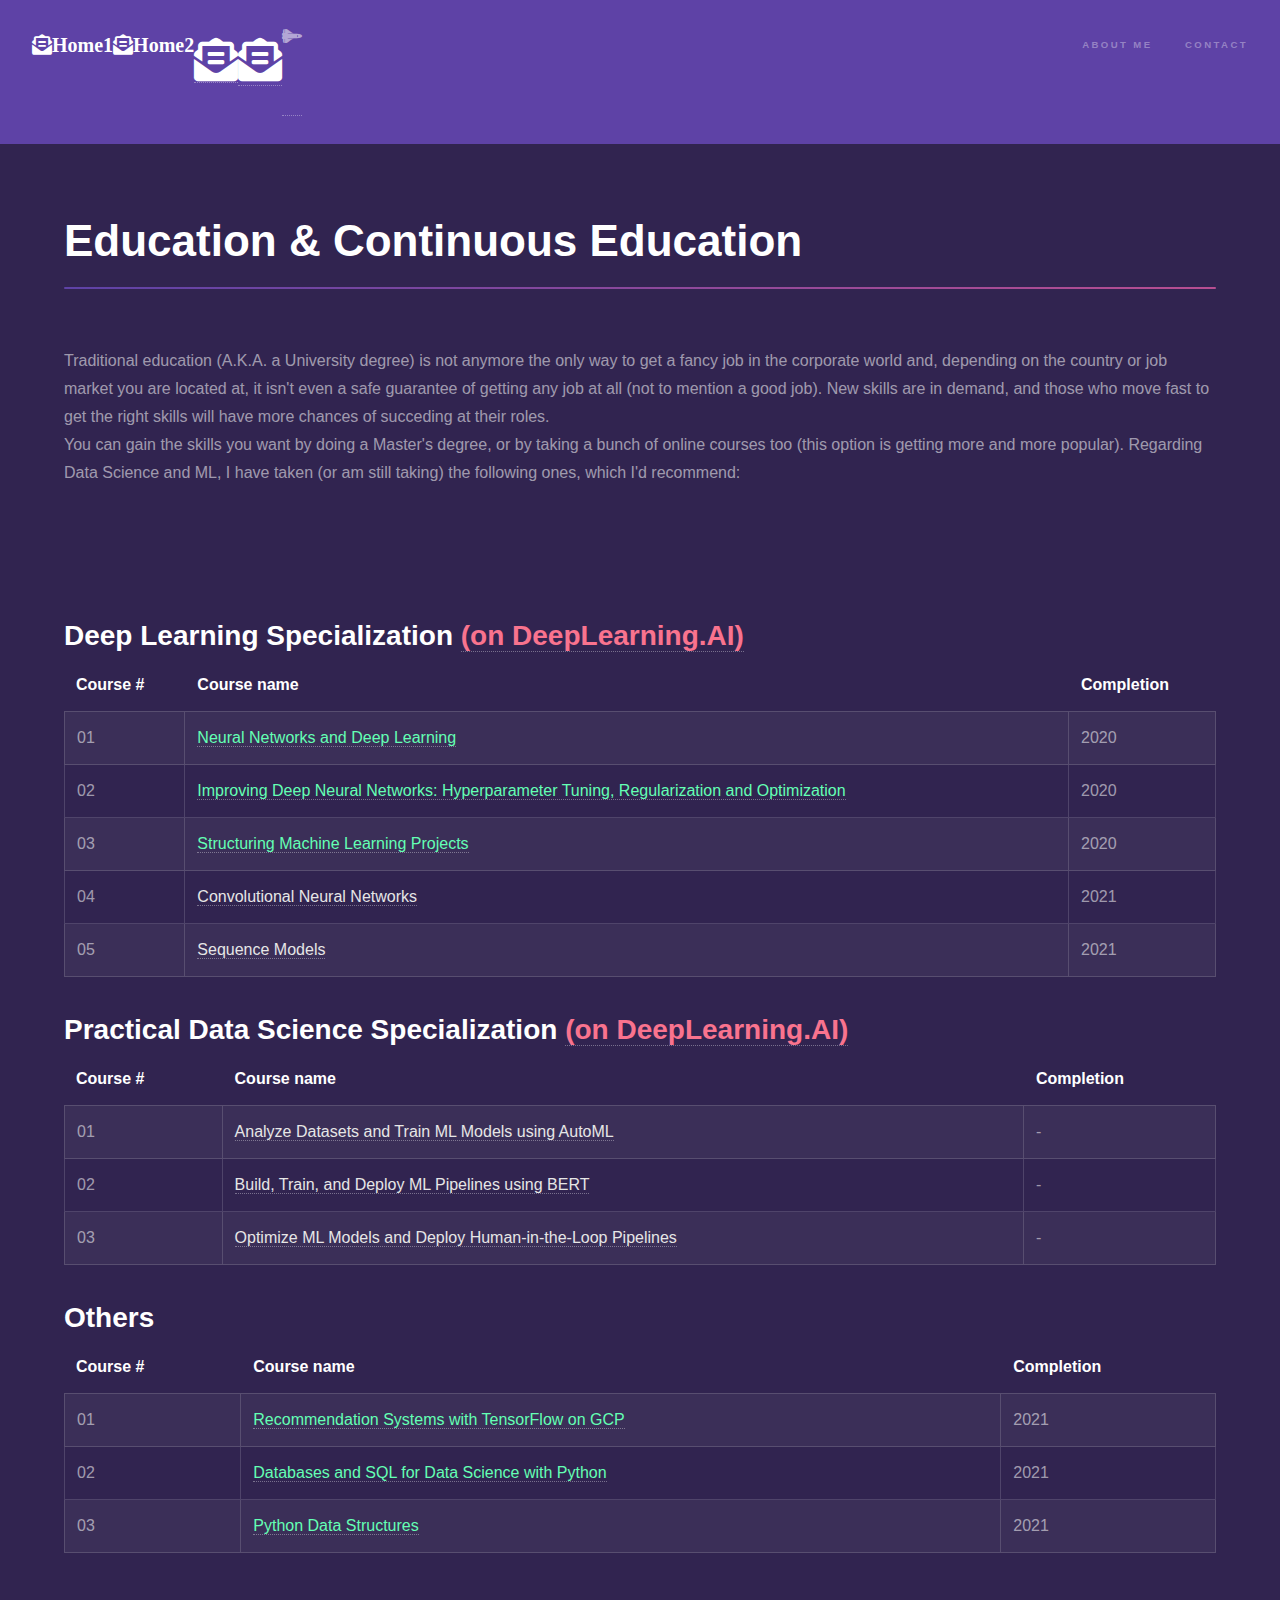
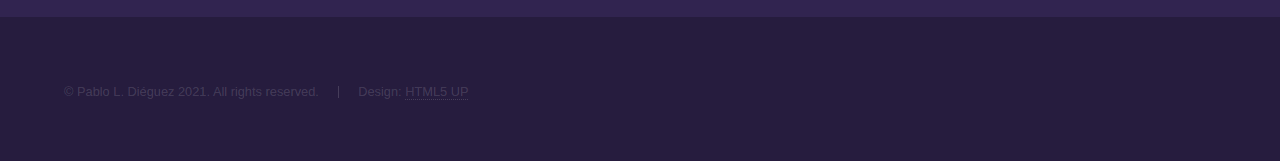
==== education.html @ be235d1b "Add files via upload" ====
<!DOCTYPE HTML>
<!--
	Hyperspace by HTML5 UP
	html5up.net | @ajlkn
	Free for personal and commercial use under the CCA 3.0 license (html5up.net/license)
-->
<html>
	<head>
		<title>Education & Continuous Education</title>
		<meta charset="utf-8" />
		<meta name="viewport" content="width=device-width, initial-scale=1, user-scalable=no" />
		<link rel="stylesheet" href="assets/css/main.css" />
		<noscript><link rel="stylesheet" href="assets/css/noscript.css" /></noscript>
	</head>
	<body class="is-preload">

		<!-- Header -->
			<header id="header">
				<a href="index.html" class="title"><span class="fas fa-envelope-open-text">Home1</span></a>
				<a href="index.html" class="title"><span class="fas fa-envelope-open-text"><span class="label">Home2</span></span></a>
				<h1><a href="index.html" class="fas fa-envelope-open-text"><span class="label"></span></a></h1>
				<h1><a href="index.html" class="title"><span class="fas fa-envelope-open-text"><span class="label"></span></span></a></h1>
				<a href="index.html" class="fas fa-space-shuttle"><span class="label"></span></a>
				<nav>
					<ul>
						<li><a href="index.html">About me</a></li>
						<li><a href="index.html#contactMe">Contact</a></li>
					</ul>
				</nav>
			</header>

		<!-- Wrapper -->
			<div id="wrapper">

				<section id="main" class="wrapper">
					<div class="inner">
						<h1 class="major">Education & Continuous Education</h1>
						<p>
							Traditional education (A.K.A. a University degree) is not anymore the only way to get a fancy job in the corporate world and, depending
							on the country or job market you are located at, it isn't even a safe guarantee of getting any job at all (not to mention a good job). New
							skills are in demand, and those who move fast to get the right skills will have more chances of succeding at their roles. <br>
							You can gain the skills you want by doing a Master's degree, or by taking a bunch of online courses too (this option is getting
							more and more popular). Regarding Data Science and ML, I have
							taken (or am still taking) the following ones, which I'd recommend:
						</p>
					</div>
				</section>
				<!-- Main -->
				<section id="main" class="wrapper">
					<div class="inner">
						
						<section>
							<h2>
								Deep Learning Specialization <a href="https://www.deeplearning.ai/program/deep-learning-specialization/" style="color: rgb(249, 115, 142); ">(on DeepLearning.AI)</a>
							</h2>
							<div class="table-wrapper">
								<table class="alt">
									<thead>
										<tr>
											<th>Course #</th>
											<th>Course name</th>
											<th>Completion</th>
										</tr>
									</thead>
									<tbody>
										<tr>
											<td>01</td>
											<td><a href="https://coursera.org/share/e2d5252f34844a290347860b0a8996ba" style="color: rgb(100, 255, 180);">Neural Networks and Deep Learning</a></td>
											<td>2020</td>
										</tr>
										<tr>
											<td>02</td>
											<td><a href="https://coursera.org/share/dbc564e512a2b13db9482e240b2cbed9" style="color: rgb(100, 255, 180); ">Improving Deep Neural Networks: Hyperparameter Tuning, Regularization and Optimization</a></td>
											<td>2020</td>
										</tr>
										<tr>
											<td>03</td>
											<td><a href="https://coursera.org/share/b91dc32a57bc2fedae69b40e708a8d54" style="color: rgb(100, 255, 180); ">Structuring Machine Learning Projects</a></td>
											<td>2020</td>
										</tr>
										<tr>
											<td>04</td>
											<td><a href="https://www.coursera.org/learn/convolutional-neural-networks?specialization=deep-learning" style="color:rgb(230, 230, 230); ">Convolutional Neural Networks</a></td>
											<td>2021</td>
										</tr>
										<tr>
											<td>05</td>
											<td><a href="https://www.coursera.org/learn/nlp-sequence-models?specialization=deep-learning" style="color:rgb(230, 230, 230); ">Sequence Models</a></td>
											<td>2021</td>
										</tr>
									</tbody>
								</table>
							</div>

							<h2>
								Practical Data Science Specialization <a href="https://www.deeplearning.ai/program/practical-data-science-specialization/" style="color: rgb(249, 115, 142); ">(on DeepLearning.AI)</a>
							</h2>
							<div class="table-wrapper">
								<table class="alt">
									<thead>
										<tr>
											<th>Course #</th>
											<th>Course name</th>
											<th>Completion</th>
										</tr>
									</thead>
									<tbody>
										<tr>
											<td>01</td>
											<td><a href="https://www.coursera.org/learn/automl-datasets-ml-models?specialization=practical-data-science" style="color: rgb(230, 230, 230); ">Analyze Datasets and Train ML Models using AutoML</a></td>
											<td> - </td>
										</tr>
										<tr>
											<td>02</td>
											<td><a href="https://www.coursera.org/learn/ml-pipelines-bert?specialization=practical-data-science" style="color: rgb(230, 230, 230); ">Build, Train, and Deploy ML Pipelines using BERT</a></td>
											<td> - </td>
										</tr>
										<tr>
											<td>03</td>
											<td><a href="https://www.coursera.org/learn/ml-models-human-in-the-loop-pipelines?specialization=practical-data-science" style="color: rgb(230, 230, 230); ">Optimize ML Models and Deploy Human-in-the-Loop Pipelines</a></td>
											<td> - </td>
									</tbody>
								</table>
							</div>

							<h2>
								Others
							</h2>
							<div class="table-wrapper">
								<table class="alt">
									<thead>
										<tr>
											<th>Course #</th>
											<th>Course name</th>
											<th>Completion</th>
										</tr>
									</thead>
									<tbody>
										<tr>
											<td>01</td>
											<td><a href="https://coursera.org/share/e7134bca415d1d0591eec75e346690be" style="color: rgb(100, 255, 180); ">Recommendation Systems with TensorFlow on GCP</a></td>
											<td>2021</td>
										</tr>
										<tr>
											<td>02</td>
											<td><a href="https://coursera.org/share/820a22e079789750adacc9ff36977fed" style="color: rgb(100, 255, 180); ">Databases and SQL for Data Science with Python</a></td>
											<td>2021</td>
										</tr>
										<tr>
											<td>03</td>
											<td><a href="https://coursera.org/share/468464afde9b7bea3d97aa6bd613f471" style="color: rgb(100, 255, 180); ">Python Data Structures</a></td>
											<td>2021</td>
									</tbody>
								</table>
							</div>

						</section>
					</div>
				</section>

			</div>

		<!-- Footer -->
			<footer id="footer" class="wrapper alt">
				<div class="inner">
					<ul class="menu">
						<li>&copy; Pablo L. Diéguez 2021. All rights reserved.</li><li>Design: <a href="http://html5up.net">HTML5 UP</a></li>
					</ul>
				</div>
			</footer>

		<!-- Scripts -->
			<script src="assets/js/jquery.min.js"></script>
			<script src="assets/js/jquery.scrollex.min.js"></script>
			<script src="assets/js/jquery.scrolly.min.js"></script>
			<script src="assets/js/browser.min.js"></script>
			<script src="assets/js/breakpoints.min.js"></script>
			<script src="assets/js/util.js"></script>
			<script src="assets/js/main.js"></script>

	</body>
</html>
---- assets/css/main.css ----
@import url(fontawesome-all.min.css);

/*
	Hyperspace by HTML5 UP
	html5up.net | @ajlkn
	Free for personal and commercial use under the CCA 3.0 license (html5up.net/license)
*/

html, body, div, span, applet, object,
iframe, h1, h2, h3, h4, h5, h6, p, blockquote,
pre, a, abbr, acronym, address, big, cite,
code, del, dfn, em, img, ins, kbd, q, s, samp,
small, strike, strong, sub, sup, tt, var, b,
u, i, center, dl, dt, dd, ol, ul, li, fieldset,
form, label, legend, table, caption, tbody,
tfoot, thead, tr, th, td, article, aside,
canvas, details, embed, figure, figcaption,
footer, header, hgroup, menu, nav, output, ruby,
section, summary, time, mark, audio, video {
	margin: 0;
	padding: 0;
	border: 0;
	font-size: 100%;
	font: inherit;
	vertical-align: baseline;}

article, aside, details, figcaption, figure,
footer, header, hgroup, menu, nav, section {
	display: block;}

body {
	line-height: 1;
}

ol, ul {
	list-style: none;
}

blockquote, q {
	quotes: none;
}

	blockquote:before, blockquote:after, q:before, q:after {
		content: '';
		content: none;
	}

table {
	border-collapse: collapse;
	border-spacing: 0;
}

body {
	-webkit-text-size-adjust: none;
}

mark {
	background-color: transparent;
	color:rgb(251, 241, 44);/* inherit; */
}

mark_2 {
	background-color: transparent;
	color:rgb(102, 14, 70);/* inherit; */
	font-weight: 600;
}

input::-moz-focus-inner {
	border: 0;
	padding: 0;
}

input, select, textarea {
	-moz-appearance: none;
	-webkit-appearance: none;
	-ms-appearance: none;
	appearance: none;
}

/* Basic */

	@-ms-viewport {
		width: device-width;
	}

	body {
		-ms-overflow-style: scrollbar;
	}

	@media screen and (max-width: 480px) {

		html, body {
			min-width: 320px;
		}

	}

	html {
		box-sizing: border-box;
	}

	*, *:before, *:after {
		box-sizing: inherit;
	}

	body {
		background: #312450;
	}

		body.is-preload *, body.is-preload *:before, body.is-preload *:after {
			-moz-animation: none !important;
			-webkit-animation: none !important;
			-ms-animation: none !important;
			animation: none !important;
			-moz-transition: none !important;
			-webkit-transition: none !important;
			-ms-transition: none !important;
			transition: none !important;
		}

/* Type */

	body, input, select, textarea {
		color: rgba(255, 255, 255, 0.55);
		font-family: Arial, Helvetica, sans-serif;
		font-size: 16.5pt;
		font-weight: normal;
		line-height: 1.75;
	}

		@media screen and (max-width: 1680px) {

			body, input, select, textarea {
				font-size: 13pt;
			}

		}

		@media screen and (max-width: 1280px) {

			body, input, select, textarea {
				font-size: 12pt;
			}

		}

		@media screen and (max-width: 360px) {

			body, input, select, textarea {
				font-size: 11pt;
			}

		}

	a {
		-moz-transition: color 0.2s ease, border-bottom-color 0.2s ease;
		-webkit-transition: color 0.2s ease, border-bottom-color 0.2s ease;
		-ms-transition: color 0.2s ease, border-bottom-color 0.2s ease;
		transition: color 0.2s ease, border-bottom-color 0.2s ease;
		border-bottom: dotted 1px rgba(255, 255, 255, 0.35);
		color: inherit;
		text-decoration: none;
	}

		a:hover {
			border-bottom-color: transparent;
			color: #ffffff;
		}

	strong, b {
		color: #ffffff;
		font-weight: bold;
	}

	em, i {
		font-style: italic;
	}

	p {
		margin: 0 0 2em 0;
	}

	h1, h2, h3, h4, h5, h6 {
		color: #ffffff;
		font-weight: bold;
		line-height: 1.5;
		margin: 0 0 0.5em 0;
	}

		h1 a, h2 a, h3 a, h4 a, h5 a, h6 a {
			color: inherit;
			text-decoration: none;
		}

	h1 {
		font-size: 2.75em;
	}

		h1.major {
			margin: 0 0 1.3em 0;
			position: relative;
			padding-bottom: 0.35em;
		}

			h1.major:after {
				background-image: -moz-linear-gradient(to right, #5e42a6, #b74e91);
				background-image: -webkit-linear-gradient(to right, #5e42a6, #b74e91);
				background-image: -ms-linear-gradient(to right, #5e42a6, #b74e91);
				background-image: linear-gradient(to right, #5e42a6, #b74e91);
				-moz-transition: max-width 0.2s ease;
				-webkit-transition: max-width 0.2s ease;
				-ms-transition: max-width 0.2s ease;
				transition: max-width 0.2s ease;
				border-radius: 0.2em;
				bottom: 0;
				content: '';
				height: 0.05em;
				position: absolute;
				right: 0;
				width: 100%;
			}

	h2 {
		font-size: 1.75em;
	}

	h3 {
		font-size: 1.1em;
	}

	h4 {
		font-size: 1em;
	}

	h5 {
		font-size: 0.8em;
	}

	h6 {
		font-size: 0.6em;
	}

	@media screen and (max-width: 736px) {

		h1 {
			font-size: 2em;
		}

		h2 {
			font-size: 1.25em;
		}

		h3 {
			font-size: 1em;
		}

		h4 {
			font-size: 0.8em;
		}

		h5 {
			font-size: 0.6em;
		}

		h6 {
			font-size: 0.6em;
		}

	}

	sub {
		font-size: 0.8em;
		position: relative;
		top: 0.5em;
	}

	sup {
		font-size: 0.8em;
		position: relative;
		top: -0.5em;
	}

	blockquote {
		border-left: solid 4px rgba(255, 255, 255, 0.15);
		font-style: italic;
		margin: 0 0 2em 0;
		padding: 0.5em 0 0.5em 2em;
	}

	code {
		background: rgba(255, 255, 255, 0.05);
		border-radius: 0.25em;
		border: solid 1px rgba(255, 255, 255, 0.15);
		font-family: "Courier New", monospace;
		font-size: 0.9em;
		margin: 0 0.25em;
		padding: 0.25em 0.65em;
	}

	pre {
		-webkit-overflow-scrolling: touch;
		font-family: "Courier New", monospace;
		font-size: 0.9em;
		margin: 0 0 2em 0;
	}

		pre code {
			display: block;
			line-height: 1.75em;
			padding: 1em 1.5em;
			overflow-x: auto;
		}

	hr {
		border: 0;
		border-bottom: solid 1px rgba(255, 255, 255, 0.15);
		margin: 2em 0;
	}

		hr.major {
			margin: 3em 0;
		}

	.align-left {
		text-align: left;
	}

	.align-center {
		text-align: center;
	}

	.align-right {
		text-align: right;
	}

/* Row */

	.row {
		display: flex;
		flex-wrap: wrap;
		box-sizing: border-box;
		align-items: stretch;
	}

		.row > * {
			box-sizing: border-box;
		}

		.row.gtr-uniform > * > :last-child {
			margin-bottom: 0;
		}

		.row.aln-left {
			justify-content: flex-start;
		}

		.row.aln-center {
			justify-content: center;
		}

		.row.aln-right {
			justify-content: flex-end;
		}

		.row.aln-top {
			align-items: flex-start;
		}

		.row.aln-middle {
			align-items: center;
		}

		.row.aln-bottom {
			align-items: flex-end;
		}

		.row > .imp {
			order: -1;
		}

		.row > .col-1 {
			width: 8.33333%;
		}

		.row > .off-1 {
			margin-left: 8.33333%;
		}

		.row > .col-2 {
			width: 16.66667%;
		}

		.row > .off-2 {
			margin-left: 16.66667%;
		}

		.row > .col-3 {
			width: 25%;
		}

		.row > .off-3 {
			margin-left: 25%;
		}

		.row > .col-4 {
			width: 33.33333%;
		}

		.row > .off-4 {
			margin-left: 33.33333%;
		}

		.row > .col-5 {
			width: 41.66667%;
		}

		.row > .off-5 {
			margin-left: 41.66667%;
		}

		.row > .col-6 {
			width: 50%;
		}

		.row > .off-6 {
			margin-left: 50%;
		}

		.row > .col-7 {
			width: 58.33333%;
		}

		.row > .off-7 {
			margin-left: 58.33333%;
		}

		.row > .col-8 {
			width: 66.66667%;
		}

		.row > .off-8 {
			margin-left: 66.66667%;
		}

		.row > .col-9 {
			width: 75%;
		}

		.row > .off-9 {
			margin-left: 75%;
		}

		.row > .col-10 {
			width: 83.33333%;
		}

		.row > .off-10 {
			margin-left: 83.33333%;
		}

		.row > .col-11 {
			width: 91.66667%;
		}

		.row > .off-11 {
			margin-left: 91.66667%;
		}

		.row > .col-12 {
			width: 100%;
		}

		.row > .off-12 {
			margin-left: 100%;
		}

		.row.gtr-0 {
			margin-top: 0;
			margin-left: 0em;
		}

			.row.gtr-0 > * {
				padding: 0 0 0 0em;
			}

			.row.gtr-0.gtr-uniform {
				margin-top: 0em;
			}

				.row.gtr-0.gtr-uniform > * {
					padding-top: 0em;
				}

		.row.gtr-25 {
			margin-top: 0;
			margin-left: -0.375em;
		}

			.row.gtr-25 > * {
				padding: 0 0 0 0.375em;
			}

			.row.gtr-25.gtr-uniform {
				margin-top: -0.375em;
			}

				.row.gtr-25.gtr-uniform > * {
					padding-top: 0.375em;
				}

		.row.gtr-50 {
			margin-top: 0;
			margin-left: -0.75em;
		}

			.row.gtr-50 > * {
				padding: 0 0 0 0.75em;
			}

			.row.gtr-50.gtr-uniform {
				margin-top: -0.75em;
			}

				.row.gtr-50.gtr-uniform > * {
					padding-top: 0.75em;
				}

		.row {
			margin-top: 0;
			margin-left: -1.5em;
		}

			.row > * {
				padding: 0 0 0 1.5em;
			}

			.row.gtr-uniform {
				margin-top: -1.5em;
			}

				.row.gtr-uniform > * {
					padding-top: 1.5em;
				}

		.row.gtr-150 {
			margin-top: 0;
			margin-left: -2.25em;
		}

			.row.gtr-150 > * {
				padding: 0 0 0 2.25em;
			}

			.row.gtr-150.gtr-uniform {
				margin-top: -2.25em;
			}

				.row.gtr-150.gtr-uniform > * {
					padding-top: 2.25em;
				}

		.row.gtr-200 {
			margin-top: 0;
			margin-left: -3em;
		}

			.row.gtr-200 > * {
				padding: 0 0 0 3em;
			}

			.row.gtr-200.gtr-uniform {
				margin-top: -3em;
			}

				.row.gtr-200.gtr-uniform > * {
					padding-top: 3em;
				}

		@media screen and (max-width: 1680px) {

			.row {
				display: flex;
				flex-wrap: wrap;
				box-sizing: border-box;
				align-items: stretch;
			}

				.row > * {
					box-sizing: border-box;
				}

				.row.gtr-uniform > * > :last-child {
					margin-bottom: 0;
				}

				.row.aln-left {
					justify-content: flex-start;
				}

				.row.aln-center {
					justify-content: center;
				}

				.row.aln-right {
					justify-content: flex-end;
				}

				.row.aln-top {
					align-items: flex-start;
				}

				.row.aln-middle {
					align-items: center;
				}

				.row.aln-bottom {
					align-items: flex-end;
				}

				.row > .imp-xlarge {
					order: -1;
				}

				.row > .col-1-xlarge {
					width: 8.33333%;
				}

				.row > .off-1-xlarge {
					margin-left: 8.33333%;
				}

				.row > .col-2-xlarge {
					width: 16.66667%;
				}

				.row > .off-2-xlarge {
					margin-left: 16.66667%;
				}

				.row > .col-3-xlarge {
					width: 25%;
				}

				.row > .off-3-xlarge {
					margin-left: 25%;
				}

				.row > .col-4-xlarge {
					width: 33.33333%;
				}

				.row > .off-4-xlarge {
					margin-left: 33.33333%;
				}

				.row > .col-5-xlarge {
					width: 41.66667%;
				}

				.row > .off-5-xlarge {
					margin-left: 41.66667%;
				}

				.row > .col-6-xlarge {
					width: 50%;
				}

				.row > .off-6-xlarge {
					margin-left: 50%;
				}

				.row > .col-7-xlarge {
					width: 58.33333%;
				}

				.row > .off-7-xlarge {
					margin-left: 58.33333%;
				}

				.row > .col-8-xlarge {
					width: 66.66667%;
				}

				.row > .off-8-xlarge {
					margin-left: 66.66667%;
				}

				.row > .col-9-xlarge {
					width: 75%;
				}

				.row > .off-9-xlarge {
					margin-left: 75%;
				}

				.row > .col-10-xlarge {
					width: 83.33333%;
				}

				.row > .off-10-xlarge {
					margin-left: 83.33333%;
				}

				.row > .col-11-xlarge {
					width: 91.66667%;
				}

				.row > .off-11-xlarge {
					margin-left: 91.66667%;
				}

				.row > .col-12-xlarge {
					width: 100%;
				}

				.row > .off-12-xlarge {
					margin-left: 100%;
				}

				.row.gtr-0 {
					margin-top: 0;
					margin-left: 0em;
				}

					.row.gtr-0 > * {
						padding: 0 0 0 0em;
					}

					.row.gtr-0.gtr-uniform {
						margin-top: 0em;
					}

						.row.gtr-0.gtr-uniform > * {
							padding-top: 0em;
						}

				.row.gtr-25 {
					margin-top: 0;
					margin-left: -0.375em;
				}

					.row.gtr-25 > * {
						padding: 0 0 0 0.375em;
					}

					.row.gtr-25.gtr-uniform {
						margin-top: -0.375em;
					}

						.row.gtr-25.gtr-uniform > * {
							padding-top: 0.375em;
						}

				.row.gtr-50 {
					margin-top: 0;
					margin-left: -0.75em;
				}

					.row.gtr-50 > * {
						padding: 0 0 0 0.75em;
					}

					.row.gtr-50.gtr-uniform {
						margin-top: -0.75em;
					}

						.row.gtr-50.gtr-uniform > * {
							padding-top: 0.75em;
						}

				.row {
					margin-top: 0;
					margin-left: -1.5em;
				}

					.row > * {
						padding: 0 0 0 1.5em;
					}

					.row.gtr-uniform {
						margin-top: -1.5em;
					}

						.row.gtr-uniform > * {
							padding-top: 1.5em;
						}

				.row.gtr-150 {
					margin-top: 0;
					margin-left: -2.25em;
				}

					.row.gtr-150 > * {
						padding: 0 0 0 2.25em;
					}

					.row.gtr-150.gtr-uniform {
						margin-top: -2.25em;
					}

						.row.gtr-150.gtr-uniform > * {
							padding-top: 2.25em;
						}

				.row.gtr-200 {
					margin-top: 0;
					margin-left: -3em;
				}

					.row.gtr-200 > * {
						padding: 0 0 0 3em;
					}

					.row.gtr-200.gtr-uniform {
						margin-top: -3em;
					}

						.row.gtr-200.gtr-uniform > * {
							padding-top: 3em;
						}

		}

		@media screen and (max-width: 1280px) {

			.row {
				display: flex;
				flex-wrap: wrap;
				box-sizing: border-box;
				align-items: stretch;
			}

				.row > * {
					box-sizing: border-box;
				}

				.row.gtr-uniform > * > :last-child {
					margin-bottom: 0;
				}

				.row.aln-left {
					justify-content: flex-start;
				}

				.row.aln-center {
					justify-content: center;
				}

				.row.aln-right {
					justify-content: flex-end;
				}

				.row.aln-top {
					align-items: flex-start;
				}

				.row.aln-middle {
					align-items: center;
				}

				.row.aln-bottom {
					align-items: flex-end;
				}

				.row > .imp-large {
					order: -1;
				}

				.row > .col-1-large {
					width: 8.33333%;
				}

				.row > .off-1-large {
					margin-left: 8.33333%;
				}

				.row > .col-2-large {
					width: 16.66667%;
				}

				.row > .off-2-large {
					margin-left: 16.66667%;
				}

				.row > .col-3-large {
					width: 25%;
				}

				.row > .off-3-large {
					margin-left: 25%;
				}

				.row > .col-4-large {
					width: 33.33333%;
				}

				.row > .off-4-large {
					margin-left: 33.33333%;
				}

				.row > .col-5-large {
					width: 41.66667%;
				}

				.row > .off-5-large {
					margin-left: 41.66667%;
				}

				.row > .col-6-large {
					width: 50%;
				}

				.row > .off-6-large {
					margin-left: 50%;
				}

				.row > .col-7-large {
					width: 58.33333%;
				}

				.row > .off-7-large {
					margin-left: 58.33333%;
				}

				.row > .col-8-large {
					width: 66.66667%;
				}

				.row > .off-8-large {
					margin-left: 66.66667%;
				}

				.row > .col-9-large {
					width: 75%;
				}

				.row > .off-9-large {
					margin-left: 75%;
				}

				.row > .col-10-large {
					width: 83.33333%;
				}

				.row > .off-10-large {
					margin-left: 83.33333%;
				}

				.row > .col-11-large {
					width: 91.66667%;
				}

				.row > .off-11-large {
					margin-left: 91.66667%;
				}

				.row > .col-12-large {
					width: 100%;
				}

				.row > .off-12-large {
					margin-left: 100%;
				}

				.row.gtr-0 {
					margin-top: 0;
					margin-left: 0em;
				}

					.row.gtr-0 > * {
						padding: 0 0 0 0em;
					}

					.row.gtr-0.gtr-uniform {
						margin-top: 0em;
					}

						.row.gtr-0.gtr-uniform > * {
							padding-top: 0em;
						}

				.row.gtr-25 {
					margin-top: 0;
					margin-left: -0.375em;
				}

					.row.gtr-25 > * {
						padding: 0 0 0 0.375em;
					}

					.row.gtr-25.gtr-uniform {
						margin-top: -0.375em;
					}

						.row.gtr-25.gtr-uniform > * {
							padding-top: 0.375em;
						}

				.row.gtr-50 {
					margin-top: 0;
					margin-left: -0.75em;
				}

					.row.gtr-50 > * {
						padding: 0 0 0 0.75em;
					}

					.row.gtr-50.gtr-uniform {
						margin-top: -0.75em;
					}

						.row.gtr-50.gtr-uniform > * {
							padding-top: 0.75em;
						}

				.row {
					margin-top: 0;
					margin-left: -1.5em;
				}

					.row > * {
						padding: 0 0 0 1.5em;
					}

					.row.gtr-uniform {
						margin-top: -1.5em;
					}

						.row.gtr-uniform > * {
							padding-top: 1.5em;
						}

				.row.gtr-150 {
					margin-top: 0;
					margin-left: -2.25em;
				}

					.row.gtr-150 > * {
						padding: 0 0 0 2.25em;
					}

					.row.gtr-150.gtr-uniform {
						margin-top: -2.25em;
					}

						.row.gtr-150.gtr-uniform > * {
							padding-top: 2.25em;
						}

				.row.gtr-200 {
					margin-top: 0;
					margin-left: -3em;
				}

					.row.gtr-200 > * {
						padding: 0 0 0 3em;
					}

					.row.gtr-200.gtr-uniform {
						margin-top: -3em;
					}

						.row.gtr-200.gtr-uniform > * {
							padding-top: 3em;
						}

		}

		@media screen and (max-width: 980px) {

			.row {
				display: flex;
				flex-wrap: wrap;
				box-sizing: border-box;
				align-items: stretch;
			}

				.row > * {
					box-sizing: border-box;
				}

				.row.gtr-uniform > * > :last-child {
					margin-bottom: 0;
				}

				.row.aln-left {
					justify-content: flex-start;
				}

				.row.aln-center {
					justify-content: center;
				}

				.row.aln-right {
					justify-content: flex-end;
				}

				.row.aln-top {
					align-items: flex-start;
				}

				.row.aln-middle {
					align-items: center;
				}

				.row.aln-bottom {
					align-items: flex-end;
				}

				.row > .imp-medium {
					order: -1;
				}

				.row > .col-1-medium {
					width: 8.33333%;
				}

				.row > .off-1-medium {
					margin-left: 8.33333%;
				}

				.row > .col-2-medium {
					width: 16.66667%;
				}

				.row > .off-2-medium {
					margin-left: 16.66667%;
				}

				.row > .col-3-medium {
					width: 25%;
				}

				.row > .off-3-medium {
					margin-left: 25%;
				}

				.row > .col-4-medium {
					width: 33.33333%;
				}

				.row > .off-4-medium {
					margin-left: 33.33333%;
				}

				.row > .col-5-medium {
					width: 41.66667%;
				}

				.row > .off-5-medium {
					margin-left: 41.66667%;
				}

				.row > .col-6-medium {
					width: 50%;
				}

				.row > .off-6-medium {
					margin-left: 50%;
				}

				.row > .col-7-medium {
					width: 58.33333%;
				}

				.row > .off-7-medium {
					margin-left: 58.33333%;
				}

				.row > .col-8-medium {
					width: 66.66667%;
				}

				.row > .off-8-medium {
					margin-left: 66.66667%;
				}

				.row > .col-9-medium {
					width: 75%;
				}

				.row > .off-9-medium {
					margin-left: 75%;
				}

				.row > .col-10-medium {
					width: 83.33333%;
				}

				.row > .off-10-medium {
					margin-left: 83.33333%;
				}

				.row > .col-11-medium {
					width: 91.66667%;
				}

				.row > .off-11-medium {
					margin-left: 91.66667%;
				}

				.row > .col-12-medium {
					width: 100%;
				}

				.row > .off-12-medium {
					margin-left: 100%;
				}

				.row.gtr-0 {
					margin-top: 0;
					margin-left: 0em;
				}

					.row.gtr-0 > * {
						padding: 0 0 0 0em;
					}

					.row.gtr-0.gtr-uniform {
						margin-top: 0em;
					}

						.row.gtr-0.gtr-uniform > * {
							padding-top: 0em;
						}

				.row.gtr-25 {
					margin-top: 0;
					margin-left: -0.375em;
				}

					.row.gtr-25 > * {
						padding: 0 0 0 0.375em;
					}

					.row.gtr-25.gtr-uniform {
						margin-top: -0.375em;
					}

						.row.gtr-25.gtr-uniform > * {
							padding-top: 0.375em;
						}

				.row.gtr-50 {
					margin-top: 0;
					margin-left: -0.75em;
				}

					.row.gtr-50 > * {
						padding: 0 0 0 0.75em;
					}

					.row.gtr-50.gtr-uniform {
						margin-top: -0.75em;
					}

						.row.gtr-50.gtr-uniform > * {
							padding-top: 0.75em;
						}

				.row {
					margin-top: 0;
					margin-left: -1.5em;
				}

					.row > * {
						padding: 0 0 0 1.5em;
					}

					.row.gtr-uniform {
						margin-top: -1.5em;
					}

						.row.gtr-uniform > * {
							padding-top: 1.5em;
						}

				.row.gtr-150 {
					margin-top: 0;
					margin-left: -2.25em;
				}

					.row.gtr-150 > * {
						padding: 0 0 0 2.25em;
					}

					.row.gtr-150.gtr-uniform {
						margin-top: -2.25em;
					}

						.row.gtr-150.gtr-uniform > * {
							padding-top: 2.25em;
						}

				.row.gtr-200 {
					margin-top: 0;
					margin-left: -3em;
				}

					.row.gtr-200 > * {
						padding: 0 0 0 3em;
					}

					.row.gtr-200.gtr-uniform {
						margin-top: -3em;
					}

						.row.gtr-200.gtr-uniform > * {
							padding-top: 3em;
						}

		}

		@media screen and (max-width: 736px) {

			.row {
				display: flex;
				flex-wrap: wrap;
				box-sizing: border-box;
				align-items: stretch;
			}

				.row > * {
					box-sizing: border-box;
				}

				.row.gtr-uniform > * > :last-child {
					margin-bottom: 0;
				}

				.row.aln-left {
					justify-content: flex-start;
				}

				.row.aln-center {
					justify-content: center;
				}

				.row.aln-right {
					justify-content: flex-end;
				}

				.row.aln-top {
					align-items: flex-start;
				}

				.row.aln-middle {
					align-items: center;
				}

				.row.aln-bottom {
					align-items: flex-end;
				}

				.row > .imp-small {
					order: -1;
				}

				.row > .col-1-small {
					width: 8.33333%;
				}

				.row > .off-1-small {
					margin-left: 8.33333%;
				}

				.row > .col-2-small {
					width: 16.66667%;
				}

				.row > .off-2-small {
					margin-left: 16.66667%;
				}

				.row > .col-3-small {
					width: 25%;
				}

				.row > .off-3-small {
					margin-left: 25%;
				}

				.row > .col-4-small {
					width: 33.33333%;
				}

				.row > .off-4-small {
					margin-left: 33.33333%;
				}

				.row > .col-5-small {
					width: 41.66667%;
				}

				.row > .off-5-small {
					margin-left: 41.66667%;
				}

				.row > .col-6-small {
					width: 50%;
				}

				.row > .off-6-small {
					margin-left: 50%;
				}

				.row > .col-7-small {
					width: 58.33333%;
				}

				.row > .off-7-small {
					margin-left: 58.33333%;
				}

				.row > .col-8-small {
					width: 66.66667%;
				}

				.row > .off-8-small {
					margin-left: 66.66667%;
				}

				.row > .col-9-small {
					width: 75%;
				}

				.row > .off-9-small {
					margin-left: 75%;
				}

				.row > .col-10-small {
					width: 83.33333%;
				}

				.row > .off-10-small {
					margin-left: 83.33333%;
				}

				.row > .col-11-small {
					width: 91.66667%;
				}

				.row > .off-11-small {
					margin-left: 91.66667%;
				}

				.row > .col-12-small {
					width: 100%;
				}

				.row > .off-12-small {
					margin-left: 100%;
				}

				.row.gtr-0 {
					margin-top: 0;
					margin-left: 0em;
				}

					.row.gtr-0 > * {
						padding: 0 0 0 0em;
					}

					.row.gtr-0.gtr-uniform {
						margin-top: 0em;
					}

						.row.gtr-0.gtr-uniform > * {
							padding-top: 0em;
						}

				.row.gtr-25 {
					margin-top: 0;
					margin-left: -0.375em;
				}

					.row.gtr-25 > * {
						padding: 0 0 0 0.375em;
					}

					.row.gtr-25.gtr-uniform {
						margin-top: -0.375em;
					}

						.row.gtr-25.gtr-uniform > * {
							padding-top: 0.375em;
						}

				.row.gtr-50 {
					margin-top: 0;
					margin-left: -0.75em;
				}

					.row.gtr-50 > * {
						padding: 0 0 0 0.75em;
					}

					.row.gtr-50.gtr-uniform {
						margin-top: -0.75em;
					}

						.row.gtr-50.gtr-uniform > * {
							padding-top: 0.75em;
						}

				.row {
					margin-top: 0;
					margin-left: -1.5em;
				}

					.row > * {
						padding: 0 0 0 1.5em;
					}

					.row.gtr-uniform {
						margin-top: -1.5em;
					}

						.row.gtr-uniform > * {
							padding-top: 1.5em;
						}

				.row.gtr-150 {
					margin-top: 0;
					margin-left: -2.25em;
				}

					.row.gtr-150 > * {
						padding: 0 0 0 2.25em;
					}

					.row.gtr-150.gtr-uniform {
						margin-top: -2.25em;
					}

						.row.gtr-150.gtr-uniform > * {
							padding-top: 2.25em;
						}

				.row.gtr-200 {
					margin-top: 0;
					margin-left: -3em;
				}

					.row.gtr-200 > * {
						padding: 0 0 0 3em;
					}

					.row.gtr-200.gtr-uniform {
						margin-top: -3em;
					}

						.row.gtr-200.gtr-uniform > * {
							padding-top: 3em;
						}

		}

		@media screen and (max-width: 480px) {

			.row {
				display: flex;
				flex-wrap: wrap;
				box-sizing: border-box;
				align-items: stretch;
			}

				.row > * {
					box-sizing: border-box;
				}

				.row.gtr-uniform > * > :last-child {
					margin-bottom: 0;
				}

				.row.aln-left {
					justify-content: flex-start;
				}

				.row.aln-center {
					justify-content: center;
				}

				.row.aln-right {
					justify-content: flex-end;
				}

				.row.aln-top {
					align-items: flex-start;
				}

				.row.aln-middle {
					align-items: center;
				}

				.row.aln-bottom {
					align-items: flex-end;
				}

				.row > .imp-xsmall {
					order: -1;
				}

				.row > .col-1-xsmall {
					width: 8.33333%;
				}

				.row > .off-1-xsmall {
					margin-left: 8.33333%;
				}

				.row > .col-2-xsmall {
					width: 16.66667%;
				}

				.row > .off-2-xsmall {
					margin-left: 16.66667%;
				}

				.row > .col-3-xsmall {
					width: 25%;
				}

				.row > .off-3-xsmall {
					margin-left: 25%;
				}

				.row > .col-4-xsmall {
					width: 33.33333%;
				}

				.row > .off-4-xsmall {
					margin-left: 33.33333%;
				}

				.row > .col-5-xsmall {
					width: 41.66667%;
				}

				.row > .off-5-xsmall {
					margin-left: 41.66667%;
				}

				.row > .col-6-xsmall {
					width: 50%;
				}

				.row > .off-6-xsmall {
					margin-left: 50%;
				}

				.row > .col-7-xsmall {
					width: 58.33333%;
				}

				.row > .off-7-xsmall {
					margin-left: 58.33333%;
				}

				.row > .col-8-xsmall {
					width: 66.66667%;
				}

				.row > .off-8-xsmall {
					margin-left: 66.66667%;
				}

				.row > .col-9-xsmall {
					width: 75%;
				}

				.row > .off-9-xsmall {
					margin-left: 75%;
				}

				.row > .col-10-xsmall {
					width: 83.33333%;
				}

				.row > .off-10-xsmall {
					margin-left: 83.33333%;
				}

				.row > .col-11-xsmall {
					width: 91.66667%;
				}

				.row > .off-11-xsmall {
					margin-left: 91.66667%;
				}

				.row > .col-12-xsmall {
					width: 100%;
				}

				.row > .off-12-xsmall {
					margin-left: 100%;
				}

				.row.gtr-0 {
					margin-top: 0;
					margin-left: 0em;
				}

					.row.gtr-0 > * {
						padding: 0 0 0 0em;
					}

					.row.gtr-0.gtr-uniform {
						margin-top: 0em;
					}

						.row.gtr-0.gtr-uniform > * {
							padding-top: 0em;
						}

				.row.gtr-25 {
					margin-top: 0;
					margin-left: -0.375em;
				}

					.row.gtr-25 > * {
						padding: 0 0 0 0.375em;
					}

					.row.gtr-25.gtr-uniform {
						margin-top: -0.375em;
					}

						.row.gtr-25.gtr-uniform > * {
							padding-top: 0.375em;
						}

				.row.gtr-50 {
					margin-top: 0;
					margin-left: -0.75em;
				}

					.row.gtr-50 > * {
						padding: 0 0 0 0.75em;
					}

					.row.gtr-50.gtr-uniform {
						margin-top: -0.75em;
					}

						.row.gtr-50.gtr-uniform > * {
							padding-top: 0.75em;
						}

				.row {
					margin-top: 0;
					margin-left: -1.5em;
				}

					.row > * {
						padding: 0 0 0 1.5em;
					}

					.row.gtr-uniform {
						margin-top: -1.5em;
					}

						.row.gtr-uniform > * {
							padding-top: 1.5em;
						}

				.row.gtr-150 {
					margin-top: 0;
					margin-left: -2.25em;
				}

					.row.gtr-150 > * {
						padding: 0 0 0 2.25em;
					}

					.row.gtr-150.gtr-uniform {
						margin-top: -2.25em;
					}

						.row.gtr-150.gtr-uniform > * {
							padding-top: 2.25em;
						}

				.row.gtr-200 {
					margin-top: 0;
					margin-left: -3em;
				}

					.row.gtr-200 > * {
						padding: 0 0 0 3em;
					}

					.row.gtr-200.gtr-uniform {
						margin-top: -3em;
					}

						.row.gtr-200.gtr-uniform > * {
							padding-top: 3em;
						}

		}

/* Box */

	.box {
		border-radius: 0.25em;
		border: solid 1px rgba(255, 255, 255, 0.15);
		margin-bottom: 2em;
		padding: 1.5em;
	}

		.box > :last-child,
		.box > :last-child > :last-child,
		.box > :last-child > :last-child > :last-child {
			margin-bottom: 0;
		}

		.box.alt {
			border: 0;
			border-radius: 0;
			padding: 0;
		}

/* Button */

	input[type="submit"],
	input[type="reset"],
	input[type="button"],
	button,
	.button {
		-moz-appearance: none;
		-webkit-appearance: none;
		-ms-appearance: none;
		appearance: none;
		-moz-transition: border-color 0.2s ease;
		-webkit-transition: border-color 0.2s ease;
		-ms-transition: border-color 0.2s ease;
		transition: border-color 0.2s ease;
		background-color: transparent;
		border: solid 1px !important;
		border-color: rgba(255, 255, 255, 0.15) !important;
		border-radius: 3em;
		color: #ffffff !important;
		cursor: pointer;
		display: inline-block;
		font-size: 0.6em;
		font-weight: bold;
		height: calc(4.75em + 2px);
		letter-spacing: 0.25em;
		line-height: 4.75em;
		outline: 0;
		padding: 0 3.75em;
		position: relative;
		text-align: center;
		text-decoration: none;
		text-transform: uppercase;
		white-space: nowrap;
	}

		input[type="submit"]:after,
		input[type="reset"]:after,
		input[type="button"]:after,
		button:after,
		.button:after {
			-moz-transform: scale(0.25);
			-webkit-transform: scale(0.25);
			-ms-transform: scale(0.25);
			transform: scale(0.25);
			pointer-events: none;
			-moz-transition: opacity 0.2s ease, -moz-transform 0.2s ease;
			-webkit-transition: opacity 0.2s ease, -webkit-transform 0.2s ease;
			-ms-transition: opacity 0.2s ease, -ms-transform 0.2s ease;
			transition: opacity 0.2s ease, transform 0.2s ease;
			background: #ffffff;
			border-radius: 3em;
			content: '';
			height: 100%;
			left: 0;
			opacity: 0;
			position: absolute;
			top: 0;
			width: 100%;
		}

		input[type="submit"].icon:before,
		input[type="reset"].icon:before,
		input[type="button"].icon:before,
		button.icon:before,
		.button.icon:before {
			margin-right: 0.75em;
		}

		input[type="submit"].fit,
		input[type="reset"].fit,
		input[type="button"].fit,
		button.fit,
		.button.fit {
			width: 100%;
		}

		input[type="submit"].small,
		input[type="reset"].small,
		input[type="button"].small,
		button.small,
		.button.small {
			font-size: 0.4em;
		}

		input[type="submit"].large,
		input[type="reset"].large,
		input[type="button"].large,
		button.large,
		.button.large {
			font-size: 0.8em;
		}

		input[type="submit"].primary,
		input[type="reset"].primary,
		input[type="button"].primary,
		button.primary,
		.button.primary {
			background-color: #ffffff;
			color: #312450 !important;
		}

			input[type="submit"].primary:after,
			input[type="reset"].primary:after,
			input[type="button"].primary:after,
			button.primary:after,
			.button.primary:after {
				display: none;
			}

		input[type="submit"].disabled, input[type="submit"]:disabled,
		input[type="reset"].disabled,
		input[type="reset"]:disabled,
		input[type="button"].disabled,
		input[type="button"]:disabled,
		button.disabled,
		button:disabled,
		.button.disabled,
		.button:disabled {
			cursor: default;
			opacity: 0.5;
			pointer-events: none;
		}

		input[type="submit"]:hover,
		input[type="reset"]:hover,
		input[type="button"]:hover,
		button:hover,
		.button:hover {
			border-color: rgba(255, 255, 255, 0.55) !important;
		}

			input[type="submit"]:hover:after,
			input[type="reset"]:hover:after,
			input[type="button"]:hover:after,
			button:hover:after,
			.button:hover:after {
				opacity: 0.05;
				-moz-transform: scale(1);
				-webkit-transform: scale(1);
				-ms-transform: scale(1);
				transform: scale(1);
			}

			input[type="submit"]:hover:active,
			input[type="reset"]:hover:active,
			input[type="button"]:hover:active,
			button:hover:active,
			.button:hover:active {
				border-color: #ffffff !important;
			}

				input[type="submit"]:hover:active:after,
				input[type="reset"]:hover:active:after,
				input[type="button"]:hover:active:after,
				button:hover:active:after,
				.button:hover:active:after {
					opacity: 0.1;
				}

/* Features */

	.features {
		display: -moz-flex;
		display: -webkit-flex;
		display: -ms-flex;
		display: flex;
		-moz-flex-wrap: wrap;
		-webkit-flex-wrap: wrap;
		-ms-flex-wrap: wrap;
		flex-wrap: wrap;
		border-radius: 0.25em;
		border: solid 1px rgba(255, 255, 255, 0.15);
		background: rgba(255, 255, 255, 0.05);
		margin: 0 0 2em 0;
	}

		.features section {
			padding: 3.5em 3em 1em 7em ;
			width: 50%;
			border-top: solid 1px rgba(255, 255, 255, 0.15);
			position: relative;
		}

			.features section:nth-child(-n + 2) {
				border-top-width: 0;
			}

			.features section:nth-child(2n) {
				border-left: solid 1px rgba(255, 255, 255, 0.15);
			}

			.features section .icon {
				-moz-transition: opacity 0.5s ease, -moz-transform 0.5s ease;
				-webkit-transition: opacity 0.5s ease, -webkit-transform 0.5s ease;
				-ms-transition: opacity 0.5s ease, -ms-transform 0.5s ease;
				transition: opacity 0.5s ease, transform 0.5s ease;
				-moz-transition-delay: 1s;
				-webkit-transition-delay: 1s;
				-ms-transition-delay: 1s;
				transition-delay: 1s;
				-moz-transform: scale(1);
				-webkit-transform: scale(1);
				-ms-transform: scale(1);
				transform: scale(1);
				position: absolute;
				left: 3em;
				top: 3em;
				opacity: 1;
			}

			.features section:nth-child(1) .icon {
				-moz-transition-delay: 0.15s;
				-webkit-transition-delay: 0.15s;
				-ms-transition-delay: 0.15s;
				transition-delay: 0.15s;
			}

			.features section:nth-child(2) .icon {
				-moz-transition-delay: 0.3s;
				-webkit-transition-delay: 0.3s;
				-ms-transition-delay: 0.3s;
				transition-delay: 0.3s;
			}

			.features section:nth-child(3) .icon {
				-moz-transition-delay: 0.45s;
				-webkit-transition-delay: 0.45s;
				-ms-transition-delay: 0.45s;
				transition-delay: 0.45s;
			}

			.features section:nth-child(4) .icon {
				-moz-transition-delay: 0.6s;
				-webkit-transition-delay: 0.6s;
				-ms-transition-delay: 0.6s;
				transition-delay: 0.6s;
			}

			.features section:nth-child(5) .icon {
				-moz-transition-delay: 0.75s;
				-webkit-transition-delay: 0.75s;
				-ms-transition-delay: 0.75s;
				transition-delay: 0.75s;
			}

			.features section:nth-child(6) .icon {
				-moz-transition-delay: 0.9s;
				-webkit-transition-delay: 0.9s;
				-ms-transition-delay: 0.9s;
				transition-delay: 0.9s;
			}

			.features section:nth-child(7) .icon {
				-moz-transition-delay: 1.05s;
				-webkit-transition-delay: 1.05s;
				-ms-transition-delay: 1.05s;
				transition-delay: 1.05s;
			}

			.features section:nth-child(8) .icon {
				-moz-transition-delay: 1.2s;
				-webkit-transition-delay: 1.2s;
				-ms-transition-delay: 1.2s;
				transition-delay: 1.2s;
			}

			.features section:nth-child(9) .icon {
				-moz-transition-delay: 1.35s;
				-webkit-transition-delay: 1.35s;
				-ms-transition-delay: 1.35s;
				transition-delay: 1.35s;
			}

			.features section:nth-child(10) .icon {
				-moz-transition-delay: 1.5s;
				-webkit-transition-delay: 1.5s;
				-ms-transition-delay: 1.5s;
				transition-delay: 1.5s;
			}

			.features section:nth-child(11) .icon {
				-moz-transition-delay: 1.65s;
				-webkit-transition-delay: 1.65s;
				-ms-transition-delay: 1.65s;
				transition-delay: 1.65s;
			}

			.features section:nth-child(12) .icon {
				-moz-transition-delay: 1.8s;
				-webkit-transition-delay: 1.8s;
				-ms-transition-delay: 1.8s;
				transition-delay: 1.8s;
			}

			.features section:nth-child(13) .icon {
				-moz-transition-delay: 1.95s;
				-webkit-transition-delay: 1.95s;
				-ms-transition-delay: 1.95s;
				transition-delay: 1.95s;
			}

			.features section:nth-child(14) .icon {
				-moz-transition-delay: 2.1s;
				-webkit-transition-delay: 2.1s;
				-ms-transition-delay: 2.1s;
				transition-delay: 2.1s;
			}

			.features section:nth-child(15) .icon {
				-moz-transition-delay: 2.25s;
				-webkit-transition-delay: 2.25s;
				-ms-transition-delay: 2.25s;
				transition-delay: 2.25s;
			}

			.features section:nth-child(16) .icon {
				-moz-transition-delay: 2.4s;
				-webkit-transition-delay: 2.4s;
				-ms-transition-delay: 2.4s;
				transition-delay: 2.4s;
			}

			.features section:nth-child(17) .icon {
				-moz-transition-delay: 2.55s;
				-webkit-transition-delay: 2.55s;
				-ms-transition-delay: 2.55s;
				transition-delay: 2.55s;
			}

			.features section:nth-child(18) .icon {
				-moz-transition-delay: 2.7s;
				-webkit-transition-delay: 2.7s;
				-ms-transition-delay: 2.7s;
				transition-delay: 2.7s;
			}

			.features section:nth-child(19) .icon {
				-moz-transition-delay: 2.85s;
				-webkit-transition-delay: 2.85s;
				-ms-transition-delay: 2.85s;
				transition-delay: 2.85s;
			}

			.features section:nth-child(20) .icon {
				-moz-transition-delay: 3s;
				-webkit-transition-delay: 3s;
				-ms-transition-delay: 3s;
				transition-delay: 3s;
			}

		.features.inactive section .icon {
			-moz-transform: scale(0.5);
			-webkit-transform: scale(0.5);
			-ms-transform: scale(0.5);
			transform: scale(0.5);
			opacity: 0;
		}

		@media screen and (max-width: 980px) {

			.features {
				display: block;
			}

				.features section {
					border-top-width: 1px !important;
					border-left-width: 0 !important;
					width: 100%;
				}

					.features section:first-child {
						border-top-width: 0 !important;
					}

		}

		@media screen and (max-width: 736px) {

			.features section {
				padding: 2.5em 1.5em 0.1em 5.5em ;
			}

				.features section .icon {
					left: 1.5em;
					top: 2em;
				}

		}

		@media screen and (max-width: 480px) {

			.features section {
				padding: 2em 1.5em 0.1em 1.5em ;
			}

				.features section .icon {
					left: 0;
					position: relative;
					top: 0;
				}

		}

/* Form */

	form {
		margin: 0 0 2em 0;
	}

		form > :last-child {
			margin-bottom: 0;
		}

		form > .fields {
			display: -moz-flex;
			display: -webkit-flex;
			display: -ms-flex;
			display: flex;
			-moz-flex-wrap: wrap;
			-webkit-flex-wrap: wrap;
			-ms-flex-wrap: wrap;
			flex-wrap: wrap;
			width: calc(100% + 3em);
			margin: -1.5em 0 2em -1.5em;
		}

			form > .fields > .field {
				-moz-flex-grow: 0;
				-webkit-flex-grow: 0;
				-ms-flex-grow: 0;
				flex-grow: 0;
				-moz-flex-shrink: 0;
				-webkit-flex-shrink: 0;
				-ms-flex-shrink: 0;
				flex-shrink: 0;
				padding: 1.5em 0 0 1.5em;
				width: calc(100% - 1.5em);
			}

				form > .fields > .field.half {
					width: calc(50% - 0.75em);
				}

				form > .fields > .field.third {
					width: calc(100%/3 - 0.5em);
				}

				form > .fields > .field.quarter {
					width: calc(25% - 0.375em);
				}

		@media screen and (max-width: 480px) {

			form > .fields {
				width: calc(100% + 3em);
				margin: -1.5em 0 2em -1.5em;
			}

				form > .fields > .field {
					padding: 1.5em 0 0 1.5em;
					width: calc(100% - 1.5em);
				}

					form > .fields > .field.half {
						width: calc(100% - 1.5em);
					}

					form > .fields > .field.third {
						width: calc(100% - 1.5em);
					}

					form > .fields > .field.quarter {
						width: calc(100% - 1.5em);
					}

		}

	label {
		color: #ffffff;
		font-weight: bold;
		line-height: 1.5;
		margin: 0 0 0.7em 0;
		display: block;
		font-size: 1.1em;
	}

	input[type="text"],
	input[type="password"],
	input[type="email"],
	input[type="tel"],
	select,
	textarea {
		-moz-appearance: none;
		-webkit-appearance: none;
		-ms-appearance: none;
		appearance: none;
		background: rgba(255, 255, 255, 0.05);
		border-radius: 0.25em;
		border: none;
		border: solid 1px rgba(255, 255, 255, 0.15);
		color: inherit;
		display: block;
		outline: 0;
		padding: 0 1em;
		text-decoration: none;
		width: 100%;
	}

		input[type="text"]:invalid,
		input[type="password"]:invalid,
		input[type="email"]:invalid,
		input[type="tel"]:invalid,
		select:invalid,
		textarea:invalid {
			box-shadow: none;
		}

		input[type="text"]:focus,
		input[type="password"]:focus,
		input[type="email"]:focus,
		input[type="tel"]:focus,
		select:focus,
		textarea:focus {
			border-color: #ffffff;
			box-shadow: 0 0 0 1px #ffffff;
		}

	select {
		background-image: url("data:image/svg+xml;charset=utf8,%3Csvg xmlns='http://www.w3.org/2000/svg' width='40' height='40' preserveAspectRatio='none' viewBox='0 0 40 40'%3E%3Cpath d='M9.4,12.3l10.4,10.4l10.4-10.4c0.2-0.2,0.5-0.4,0.9-0.4c0.3,0,0.6,0.1,0.9,0.4l3.3,3.3c0.2,0.2,0.4,0.5,0.4,0.9 c0,0.4-0.1,0.6-0.4,0.9L20.7,31.9c-0.2,0.2-0.5,0.4-0.9,0.4c-0.3,0-0.6-0.1-0.9-0.4L4.3,17.3c-0.2-0.2-0.4-0.5-0.4-0.9 c0-0.4,0.1-0.6,0.4-0.9l3.3-3.3c0.2-0.2,0.5-0.4,0.9-0.4S9.1,12.1,9.4,12.3z' fill='rgba(255, 255, 255, 0.15)' /%3E%3C/svg%3E");
		background-size: 1.25rem;
		background-repeat: no-repeat;
		background-position: calc(100% - 1rem) center;
		height: 2.75em;
		padding-right: 2.75em;
		text-overflow: ellipsis;
	}

		select option {
			color: #ffffff;
			background: #312450;
		}

		select:focus::-ms-value {
			background-color: transparent;
		}

		select::-ms-expand {
			display: none;
		}

	input[type="text"],
	input[type="password"],
	input[type="email"],
	select {
		height: 2.75em;
	}

	textarea {
		padding: 0.75em 1em;
	}

		body.is-ie textarea {
			min-height: 10em;
		}

	input[type="checkbox"],
	input[type="radio"] {
		-moz-appearance: none;
		-webkit-appearance: none;
		-ms-appearance: none;
		appearance: none;
		display: block;
		float: left;
		margin-right: -2em;
		opacity: 0;
		width: 1em;
		z-index: -1;
	}

		input[type="checkbox"] + label,
		input[type="radio"] + label {
			text-decoration: none;
			color: rgba(255, 255, 255, 0.55);
			cursor: pointer;
			display: inline-block;
			font-size: 1em;
			font-weight: normal;
			padding-left: 2.4em;
			padding-right: 0.75em;
			position: relative;
		}

			input[type="checkbox"] + label:before,
			input[type="radio"] + label:before {
				-moz-osx-font-smoothing: grayscale;
				-webkit-font-smoothing: antialiased;
				display: inline-block;
				font-style: normal;
				font-variant: normal;
				text-rendering: auto;
				line-height: 1;
				text-transform: none !important;
				font-family: 'Font Awesome 5 Free';
				font-weight: 900;
			}

			input[type="checkbox"] + label:before,
			input[type="radio"] + label:before {
				background: rgba(255, 255, 255, 0.05);
				border-radius: 0.25em;
				border: solid 1px rgba(255, 255, 255, 0.15);
				content: '';
				display: inline-block;
				font-size: 0.8em;
				height: 2.0625em;
				left: 0;
				line-height: 2.0625em;
				position: absolute;
				text-align: center;
				top: 0;
				width: 2.0625em;
			}

		input[type="checkbox"]:checked + label:before,
		input[type="radio"]:checked + label:before {
			background: #ffffff;
			border-color: #ffffff;
			color: #b74e91;
			content: '\f00c';
		}

		input[type="checkbox"]:focus + label:before,
		input[type="radio"]:focus + label:before {
			border-color: #ffffff;
			box-shadow: 0 0 0 1px #ffffff;
		}

	input[type="checkbox"] + label:before {
		border-radius: 0.25em;
	}

	input[type="radio"] + label:before {
		border-radius: 100%;
	}

	::-webkit-input-placeholder {
		color: rgba(255, 255, 255, 0.35) !important;
		opacity: 1.0;
	}

	:-moz-placeholder {
		color: rgba(255, 255, 255, 0.35) !important;
		opacity: 1.0;
	}

	::-moz-placeholder {
		color: rgba(255, 255, 255, 0.35) !important;
		opacity: 1.0;
	}

	:-ms-input-placeholder {
		color: rgba(255, 255, 255, 0.35) !important;
		opacity: 1.0;
	}

/* Icon */

	.icon {
		text-decoration: none;
		border-bottom: none;
		position: relative;
	}

		.icon:before {
			-moz-osx-font-smoothing: grayscale;
			-webkit-font-smoothing: antialiased;
			display: inline-block;
			font-style: normal;
			font-variant: normal;
			text-rendering: auto;
			line-height: 1;
			text-transform: none !important;
			font-family: 'Font Awesome 5 Free';
			font-weight: 400;
		}

		.icon > .label {
			display: none;
		}

		.icon:before {
			line-height: inherit;
		}

		.icon.solid:before {
			font-weight: 900;
		}

		.icon.brands:before {
			font-family: 'Font Awesome 5 Brands';
		}

		.icon.major {
			width: 2.5em;
			height: 2.5em;
			display: block;
			background: #ffffff;
			border-radius: 100%;
			color: #312450;
			text-align: center;
			line-height: 2.5em;
			margin: 0 0 1.3em 0;
		}

			.icon.major:before {
				font-size: 1.25em;
			}

				.wrapper.style1 .icon.major:before {
					color: #5e42a6;
				}

				.wrapper.style1-alt .icon.major:before {
					color: #493382;
				}

				.wrapper.style2 .icon.major:before {
					color: #5052b5;
				}

				.wrapper.style2-alt .icon.major:before {
					color: #3e4094;
				}

				.wrapper.style3 .icon.major:before {
					color: #b74e91;
				}

				.wrapper.style3-alt .icon.major:before {
					color: #953d75;
				}

/* Image */

	.image {
		border-radius: 0.25em;
		border: 0;
		display: inline-block;
		position: relative;
	}

		.image img {
			border-radius: 0.25em;
			/*border-radius: 50%;*/
			display: block;
		}

		.image.left, .image.right {
			max-width: 40%;
		}

			.image.left img, .image.right img {
				width: 100%;
			}

		.image.left {
			float: left;
			margin: 0 1.5em 1em 0;
			top: 0.25em;
		}

		.image.right {
			float: right;
			margin: 0 0 1em 1.5em;
			top: 0.25em;
		}

		.image.fit {
			display: block;
			margin: 0 0 2em 0;
			width: 100%;
		}

			.image.fit img {
				width: 100%;
			}

		.image.main {
			display: block;
			margin: 0 0 3em 0;
			width: 100%;
		}

			.image.main img {
				width: 100%;
			}

/* List */

	ol {
		list-style: decimal;
		margin: 0 0 2em 0;
		padding-left: 1.25em;
	}

		ol li {
			padding-left: 0.25em;
		}

	ul {
		list-style: disc;
		margin: 0 0 2em 0;
		padding-left: 1em;
	}

		ul li {
			padding-left: 0.5em;
		}

		ul.alt {
			list-style: none;
			padding-left: 0;
		}

			ul.alt li {
				border-top: solid 1px rgba(255, 255, 255, 0.15);
				padding: 0.5em 0;
			}

				ul.alt li:first-child {
					border-top: 0;
					padding-top: 0;
				}

	dl {
		margin: 0 0 2em 0;
	}

		dl dt {
			display: block;
			font-weight: bold;
			margin: 0 0 1em 0;
		}

		dl dd {
			margin-left: 2em;
		}

/* Actions */

	ul.actions {
		display: -moz-flex;
		display: -webkit-flex;
		display: -ms-flex;
		display: flex;
		cursor: default;
		list-style: none;
		margin-left: -1em;
		padding-left: 0;
	}

		ul.actions li {
			padding: 0 0 0 1em;
			vertical-align: middle;
		}

		ul.actions.special {
			-moz-justify-content: center;
			-webkit-justify-content: center;
			-ms-justify-content: center;
			justify-content: center;
			width: 100%;
			margin-left: 0;
		}

			ul.actions.special li:first-child {
				padding-left: 0;
			}

		ul.actions.stacked {
			-moz-flex-direction: column;
			-webkit-flex-direction: column;
			-ms-flex-direction: column;
			flex-direction: column;
			margin-left: 0;
		}

			ul.actions.stacked li {
				padding: 1.3em 0 0 0;
			}

				ul.actions.stacked li:first-child {
					padding-top: 0;
				}

		ul.actions.fit {
			width: calc(100% + 1em);
		}

			ul.actions.fit li {
				-moz-flex-grow: 1;
				-webkit-flex-grow: 1;
				-ms-flex-grow: 1;
				flex-grow: 1;
				-moz-flex-shrink: 1;
				-webkit-flex-shrink: 1;
				-ms-flex-shrink: 1;
				flex-shrink: 1;
				width: 100%;
			}

				ul.actions.fit li > * {
					width: 100%;
				}

			ul.actions.fit.stacked {
				width: 100%;
			}

		@media screen and (max-width: 480px) {

			ul.actions:not(.fixed) {
				-moz-flex-direction: column;
				-webkit-flex-direction: column;
				-ms-flex-direction: column;
				flex-direction: column;
				margin-left: 0;
				width: 100% !important;
			}

				ul.actions:not(.fixed) li {
					-moz-flex-grow: 1;
					-webkit-flex-grow: 1;
					-ms-flex-grow: 1;
					flex-grow: 1;
					-moz-flex-shrink: 1;
					-webkit-flex-shrink: 1;
					-ms-flex-shrink: 1;
					flex-shrink: 1;
					padding: 1em 0 0 0;
					text-align: center;
					width: 100%;
				}

					ul.actions:not(.fixed) li > * {
						width: 100%;
					}

					ul.actions:not(.fixed) li:first-child {
						padding-top: 0;
					}

					ul.actions:not(.fixed) li input[type="submit"],
					ul.actions:not(.fixed) li input[type="reset"],
					ul.actions:not(.fixed) li input[type="button"],
					ul.actions:not(.fixed) li button,
					ul.actions:not(.fixed) li .button {
						width: 100%;
					}

						ul.actions:not(.fixed) li input[type="submit"].icon:before,
						ul.actions:not(.fixed) li input[type="reset"].icon:before,
						ul.actions:not(.fixed) li input[type="button"].icon:before,
						ul.actions:not(.fixed) li button.icon:before,
						ul.actions:not(.fixed) li .button.icon:before {
							margin-left: -0.5rem;
						}

		}

/* Contact */

	ul.contact {
		list-style: none;
		padding: 0;
	}

		ul.contact > li {
			padding: 0;
			margin: 1.5em 0 0 0;
		}

			ul.contact > li:first-child {
				margin-top: 0;
			}

/* Icons */

	ul.icons {
		cursor: default;
		list-style: none;
		padding-left: 0;
	}

		ul.icons li {
			display: inline-block;
			padding: 0 0.75em 0 0;
		}

			ul.icons li:last-child {
				padding-right: 0;
			}

			ul.icons li > a, ul.icons li > span {
				border: 0;
			}

				ul.icons li > a .label, ul.icons li > span .label {
					display: none;
				}

/* Menu */

	ul.menu {
		list-style: none;
		padding: 0;
	}

		ul.menu > li {
			border-left: solid 1px rgba(255, 255, 255, 0.15);
			display: inline-block;
			line-height: 1;
			margin-left: 1.5em;
			padding: 0 0 0 1.5em;
		}

			ul.menu > li:first-child {
				border-left: 0;
				margin: 0;
				padding-left: 0;
			}

		@media screen and (max-width: 480px) {

			ul.menu > li {
				border-left: 0;
				display: block;
				line-height: inherit;
				margin: 0.5em 0 0 0;
				padding-left: 0;
			}

		}

/* Section/Article */

	section.special, article.special {
		text-align: center;
	}

	header p {
		color: rgba(255, 255, 255, 0.35);
		position: relative;
		margin: 0 0 1.5em 0;
	}

	header h2 + p {
		font-size: 1.25em;
		margin-top: -1em;
		line-height: 1.5em;
	}

	header h3 + p {
		font-size: 1.1em;
		margin-top: -0.8em;
		line-height: 1.5em;
	}

	header h4 + p,
	header h5 + p,
	header h6 + p {
		font-size: 0.9em;
		margin-top: -0.6em;
		line-height: 1.5em;
	}

/* Split */

	.split {
		display: -moz-flex;
		display: -webkit-flex;
		display: -ms-flex;
		display: flex;
	}

		.split > * {
			width: calc(50% - 2.5em);
		}

		.split > :nth-child(2n - 1) {
			padding-right: 2.5em;
			border-right: solid 1px rgba(255, 255, 255, 0.15);
		}

		.split > :nth-child(2n) {
			padding-left: 2.5em;
		}

		.split.style1 > :nth-child(2n - 1) {
			width: calc(66.66666% - 2.5em);
		}

		.split.style1 > :nth-child(2n) {
			width: calc(33.33333% - 2.5em);
		}

		@media screen and (max-width: 1680px) {

			.split > * {
				width: calc(50% - 2em);
			}

			.split > :nth-child(2n - 1) {
				padding-right: 2em;
			}

			.split > :nth-child(2n) {
				padding-left: 2em;
			}

			.split.style1 > :nth-child(2n - 1) {
				width: calc(66.66666% - 2em);
			}

			.split.style1 > :nth-child(2n) {
				width: calc(33.33333% - 2em);
			}

		}

		@media screen and (max-width: 980px) {

			.split {
				display: block;
			}

				.split > * {
					border-top: solid 1px rgba(255, 255, 255, 0.15);
					margin: 4em 0 0 0;
					padding: 4em 0 0 0;
					width: 100% !important;
				}

				.split > :nth-child(2n - 1) {
					border-right: 0;
					padding-right: 0;
				}

				.split > :nth-child(2n) {
					padding-left: 0;
				}

				.split > :first-child {
					border-top: 0;
					margin-top: 0;
					padding-top: 0;
				}

		}

		@media screen and (max-width: 736px) {

			.split > * {
				margin: 3em 0 0 0;
				padding: 3em 0 0 0;
			}

		}

/* Spotlights */

	.spotlights > section {
		display: -moz-flex;
		display: -webkit-flex;
		display: -ms-flex;
		display: flex;
		-moz-flex-direction: row;
		-webkit-flex-direction: row;
		-ms-flex-direction: row;
		flex-direction: row;
		min-height: 22.5em;
	}

		body.is-ie .spotlights > section {
			min-height: 0;
		}

		.spotlights > section > .image {
			background-position: center center;
			background-size: cover;
			border-radius: 0;
			display: block;
			position: relative;
			width: 25em;
		}

			.spotlights > section > .image img {
				border-radius: 0;
				display: block;
			}

			.spotlights > section > .image:before {
				-moz-transition: opacity 1s ease;
				-webkit-transition: opacity 1s ease;
				-ms-transition: opacity 1s ease;
				transition: opacity 1s ease;
				background: rgba(49, 36, 80, 0.9);
				content: '';
				display: block;
				height: 100%;
				left: 0;
				opacity: 0;
				position: absolute;
				top: 0;
				width: 100%;
			}

		.spotlights > section > .content {
			padding: 4em 5em 2em 5em ;
			display: -moz-flex;
			display: -webkit-flex;
			display: -ms-flex;
			display: flex;
			-moz-flex-direction: column;
			-webkit-flex-direction: column;
			-ms-flex-direction: column;
			flex-direction: column;
			-moz-justify-content: center;
			-webkit-justify-content: center;
			-ms-justify-content: center;
			justify-content: center;
			width: 50em;
			-ms-flex: 1;
		}

			.spotlights > section > .content > .inner {
				-moz-transform: translateX(0) translateY(0);
				-webkit-transform: translateX(0) translateY(0);
				-ms-transform: translateX(0) translateY(0);
				transform: translateX(0) translateY(0);
				-moz-transition: opacity 1s ease, -moz-transform 1s ease;
				-webkit-transition: opacity 1s ease, -webkit-transform 1s ease;
				-ms-transition: opacity 1s ease, -ms-transform 1s ease;
				transition: opacity 1s ease, transform 1s ease;
				opacity: 1;
			}

		.spotlights > section:nth-child(2) {
			background-color: rgba(0, 0, 0, 0.05);
		}

		.spotlights > section:nth-child(3) {
			background-color: rgba(0, 0, 0, 0.1);
		}

		.spotlights > section.inactive > .image:before,
		body.is-preload .spotlights > section > .image:before {
			opacity: 1;
		}

		.spotlights > section.inactive > .content > .inner,
		body.is-preload .spotlights > section > .content > .inner {
			-moz-transform: translateX(-1em);
			-webkit-transform: translateX(-1em);
			-ms-transform: translateX(-1em);
			transform: translateX(-1em);
			opacity: 0;
		}

		@media screen and (max-width: 1680px) {

			.spotlights > section > .content {
				padding: 4em 4em 2em 4em ;
			}

		}

		@media screen and (max-width: 980px) {

			.spotlights > section {
				display: block;
			}

				.spotlights > section > .image {
					width: 100%;
					height: 50vh;
				}

				.spotlights > section > .content {
					width: 100%;
				}

				.spotlights > section.inactive > .content > .inner,
				body.is-preload .spotlights > section > .content > .inner {
					-moz-transform: translateY(1em);
					-webkit-transform: translateY(1em);
					-ms-transform: translateY(1em);
					transform: translateY(1em);
				}

		}

		@media screen and (max-width: 736px) {

			.spotlights > section > .image {
				height: 50vh;
				min-height: 15em;
			}

			.spotlights > section > .content {
				padding: 3em 2em 1em 2em ;
			}

		}

/* Table */

	.table-wrapper {
		-webkit-overflow-scrolling: touch;
		overflow-x: auto;
	}

	table {
		margin: 0 0 2em 0;
		width: 100%;
	}

		table tbody tr {
			border: solid 1px rgba(255, 255, 255, 0.15);
			border-left: 0;
			border-right: 0;
		}

			table tbody tr:nth-child(2n + 1) {
				background-color: rgba(255, 255, 255, 0.05);
			}

		table td {
			padding: 0.75em 0.75em;
		}

		table th {
			color: #ffffff;
			font-size: 1em;
			font-weight: bold;
			padding: 0 0.75em 0.75em 0.75em;
			text-align: left;
		}

		table thead {
			border-bottom: solid 2px rgba(255, 255, 255, 0.15);
		}

		table tfoot {
			border-top: solid 2px rgba(255, 255, 255, 0.15);
		}

		table.alt {
			border-collapse: separate;
		}

			table.alt tbody tr td {
				border: solid 1px rgba(255, 255, 255, 0.15);
				border-left-width: 0;
				border-top-width: 0;
			}

				table.alt tbody tr td:first-child {
					border-left-width: 1px;
				}

			table.alt tbody tr:first-child td {
				border-top-width: 1px;
			}

			table.alt thead {
				border-bottom: 0;
			}

			table.alt tfoot {
				border-top: 0;
			}

/* Wrapper */

	.wrapper {
		position: relative;
	}

		.wrapper > .inner {
			padding: 5em 5em 3em 5em ;
			max-width: 100%;
			width: 75em;
		}

			@media screen and (max-width: 1680px) {

				.wrapper > .inner {
					padding: 4em 4em 2em 4em ;
				}

			}

			@media screen and (max-width: 1280px) {

				.wrapper > .inner {
					width: 100%;
				}

			}

			@media screen and (max-width: 736px) {

				.wrapper > .inner {
					padding: 3em 2em 1em 2em ;
				}

			}

		.wrapper.alt {
			background-color: #261c3e;
		}

		.wrapper.style1 {
			background-color: #5e42a6;
		}

		.wrapper.style1-alt {
			background-color: #493382;
		}

		.wrapper.style2 {
			background-color: #5052b5;
		}

		.wrapper.style2-alt {
			background-color: #3e4094;
		}

		.wrapper.style3 {
			background-color: #b74e91;
		}

		.wrapper.style3-alt {
			background-color: #953d75;
		}

		.wrapper.fullscreen {
			display: -moz-flex;
			display: -webkit-flex;
			display: -ms-flex;
			display: flex;
			-moz-flex-direction: column;
			-webkit-flex-direction: column;
			-ms-flex-direction: column;
			flex-direction: column;
			-moz-justify-content: center;
			-webkit-justify-content: center;
			-ms-justify-content: center;
			justify-content: center;
			min-height: 100vh;
		}

			body.is-ie .wrapper.fullscreen {
				height: 100vh;
			}

			@media screen and (max-width: 1280px) {

				.wrapper.fullscreen {
					min-height: calc(100vh - 2.5em);
				}

					body.is-ie .wrapper.fullscreen {
						height: calc(100vh - 2.5em);
					}

			}

			@media screen and (max-width: 736px) {

				.wrapper.fullscreen {
					padding: 2em 0;
					min-height: 0;
				}

					body.is-ie .wrapper.fullscreen {
						height: auto;
					}

			}

		.wrapper.fade-up > .inner {
			-moz-transform: translateY(0);
			-webkit-transform: translateY(0);
			-ms-transform: translateY(0);
			transform: translateY(0);
			-moz-transition: opacity 1s ease, -moz-transform 1s ease;
			-webkit-transition: opacity 1s ease, -webkit-transform 1s ease;
			-ms-transition: opacity 1s ease, -ms-transform 1s ease;
			transition: opacity 1s ease, transform 1s ease;
			opacity: 1.0;
		}

		.wrapper.fade-up.inactive > .inner,
		body.is-preload .wrapper.fade-up > .inner {
			opacity: 0;
			-moz-transform: translateY(1em);
			-webkit-transform: translateY(1em);
			-ms-transform: translateY(1em);
			transform: translateY(1em);
		}

		.wrapper.fade-down > .inner {
			-moz-transform: translateY(0);
			-webkit-transform: translateY(0);
			-ms-transform: translateY(0);
			transform: translateY(0);
			-moz-transition: opacity 1s ease, -moz-transform 1s ease;
			-webkit-transition: opacity 1s ease, -webkit-transform 1s ease;
			-ms-transition: opacity 1s ease, -ms-transform 1s ease;
			transition: opacity 1s ease, transform 1s ease;
			opacity: 1.0;
		}

		.wrapper.fade-down.inactive > .inner,
		body.is-preload .wrapper.fade-down > .inner {
			opacity: 0;
			-moz-transform: translateY(-1em);
			-webkit-transform: translateY(-1em);
			-ms-transform: translateY(-1em);
			transform: translateY(-1em);
		}

		.wrapper.fade > .inner {
			-moz-transition: opacity 1s ease;
			-webkit-transition: opacity 1s ease;
			-ms-transition: opacity 1s ease;
			transition: opacity 1s ease;
			opacity: 1.0;
		}

		.wrapper.fade.inactive > .inner,
		body.is-preload .wrapper.fade > .inner {
			opacity: 0;
		}

/* Header */

	#header {
		display: -moz-flex;
		display: -webkit-flex;
		display: -ms-flex;
		display: flex;
		background-color: #5e42a6;
		cursor: default;
		padding: 1.75em 2em;
	}

		#header > .title {
			border: 0;
			color: #ffffff;
			display: block;
			font-size: 1.25em;
			font-weight: bold;
		}

		#header > nav {
			-moz-flex: 1;
			-webkit-flex: 1;
			-ms-flex: 1;
			flex: 1;
			text-align: right;
		}

			#header > nav > ul {
				margin: 0;
				padding: 0;
			}

				#header > nav > ul > li {
					display: inline-block;
					margin-left: 1.75em;
					padding: 0;
					vertical-align: middle;
				}

					#header > nav > ul > li:first-child {
						margin-left: 0;
					}

					#header > nav > ul > li a {
						border: 0;
						color: rgba(255, 255, 255, 0.35);
						display: inline-block;
						font-size: 0.6em;
						font-weight: bold;
						letter-spacing: 0.25em;
						text-transform: uppercase;
					}

						#header > nav > ul > li a:hover {
							color: rgba(255, 255, 255, 0.55);
						}

						#header > nav > ul > li a.active {
							color: #ffffff;
						}

		@media screen and (max-width: 736px) {

			#header {
				padding: 1em 2em;
			}

		}

		@media screen and (max-width: 480px) {

			#header {
				display: block;
				padding: 0 2em;
				text-align: left;
			}

				#header .title {
					font-size: 1.25em;
					padding: 1em 0;
				}

				#header > nav {
					border-top: solid 1px rgba(255, 255, 255, 0.15);
					text-align: inherit;
				}

					#header > nav > ul > li {
						margin-left: 1.5em;
					}

						#header > nav > ul > li a {
							height: 6em;
							line-height: 6em;
						}

		}

/* Wrapper (main) */

	#sidebar + #wrapper {
		margin-left: 18em;
	}

		@media screen and (max-width: 1280px) {

			#sidebar + #wrapper {
				margin-left: 0;
				padding-top: 3.5em;
			}

		}

		@media screen and (max-width: 736px) {

			#sidebar + #wrapper {
				padding-top: 0;
			}

		}

	#header + #wrapper > .wrapper > .inner {
		margin: 0 auto;
	}

/* Footer */

	#sidebar + #wrapper + #footer {
		margin-left: 18em;
	}

		@media screen and (max-width: 1280px) {

			#sidebar + #wrapper + #footer {
				margin-left: 0;
			}

		}

	#footer > .inner a {
		border-bottom-color: rgba(255, 255, 255, 0.15);
	}

		#footer > .inner a:hover {
			border-bottom-color: transparent;
		}

	#footer > .inner .menu {
		font-size: 0.8em;
		color: rgba(255, 255, 255, 0.15);
	}

	#header + #wrapper + #footer > .inner {
		margin: 0 auto;
	}

/* Sidebar */

	#sidebar {
		padding: 2.5em 2.5em 0.5em 2.5em ;
		background: #312450;
		cursor: default;
		height: 100vh;
		left: 0;
		overflow-x: hidden;
		overflow-y: auto;
		position: fixed;
		text-align: right;
		top: 0;
		width: 18em;
		z-index: 10000;
	}

		#sidebar > .inner {
			display: -moz-flex;
			display: -webkit-flex;
			display: -ms-flex;
			display: flex;
			-moz-flex-direction: column;
			-webkit-flex-direction: column;
			-ms-flex-direction: column;
			flex-direction: column;
			-moz-justify-content: center;
			-webkit-justify-content: center;
			-ms-justify-content: center;
			justify-content: center;
			-moz-transform: translateY(0);
			-webkit-transform: translateY(0);
			-ms-transform: translateY(0);
			transform: translateY(0);
			-moz-transition: opacity 1s ease;
			-webkit-transition: opacity 1s ease;
			-ms-transition: opacity 1s ease;
			transition: opacity 1s ease;
			min-height: 100%;
			opacity: 1;
			width: 100%;
		}

			body.is-ie #sidebar > .inner {
				height: 100%;
			}

		#sidebar nav > ul {
			list-style: none;
			padding: 0;
		}

			#sidebar nav > ul > li {
				-moz-transform: translateY(0);
				-webkit-transform: translateY(0);
				-ms-transform: translateY(0);
				transform: translateY(0);
				-moz-transition: opacity 0.15s ease, -moz-transform 0.75s ease;
				-webkit-transition: opacity 0.15s ease, -webkit-transform 0.75s ease;
				-ms-transition: opacity 0.15s ease, -ms-transform 0.75s ease;
				transition: opacity 0.15s ease, transform 0.75s ease;
				margin: 1.5em 0 0 0;
				opacity: 1;
				padding: 0;
				position: relative;
			}

				#sidebar nav > ul > li:first-child {
					margin: 0;
				}

				#sidebar nav > ul > li:nth-child(1) {
					-moz-transition-delay: 0.45s;
					-webkit-transition-delay: 0.45s;
					-ms-transition-delay: 0.45s;
					transition-delay: 0.45s;
				}

				#sidebar nav > ul > li:nth-child(2) {
					-moz-transition-delay: 0.65s;
					-webkit-transition-delay: 0.65s;
					-ms-transition-delay: 0.65s;
					transition-delay: 0.65s;
				}

				#sidebar nav > ul > li:nth-child(3) {
					-moz-transition-delay: 0.85s;
					-webkit-transition-delay: 0.85s;
					-ms-transition-delay: 0.85s;
					transition-delay: 0.85s;
				}

				#sidebar nav > ul > li:nth-child(4) {
					-moz-transition-delay: 1.05s;
					-webkit-transition-delay: 1.05s;
					-ms-transition-delay: 1.05s;
					transition-delay: 1.05s;
				}

				#sidebar nav > ul > li:nth-child(5) {
					-moz-transition-delay: 1.25s;
					-webkit-transition-delay: 1.25s;
					-ms-transition-delay: 1.25s;
					transition-delay: 1.25s;
				}

				#sidebar nav > ul > li:nth-child(6) {
					-moz-transition-delay: 1.45s;
					-webkit-transition-delay: 1.45s;
					-ms-transition-delay: 1.45s;
					transition-delay: 1.45s;
				}

				#sidebar nav > ul > li:nth-child(7) {
					-moz-transition-delay: 1.65s;
					-webkit-transition-delay: 1.65s;
					-ms-transition-delay: 1.65s;
					transition-delay: 1.65s;
				}

				#sidebar nav > ul > li:nth-child(8) {
					-moz-transition-delay: 1.85s;
					-webkit-transition-delay: 1.85s;
					-ms-transition-delay: 1.85s;
					transition-delay: 1.85s;
				}

				#sidebar nav > ul > li:nth-child(9) {
					-moz-transition-delay: 2.05s;
					-webkit-transition-delay: 2.05s;
					-ms-transition-delay: 2.05s;
					transition-delay: 2.05s;
				}

				#sidebar nav > ul > li:nth-child(10) {
					-moz-transition-delay: 2.25s;
					-webkit-transition-delay: 2.25s;
					-ms-transition-delay: 2.25s;
					transition-delay: 2.25s;
				}

				#sidebar nav > ul > li:nth-child(11) {
					-moz-transition-delay: 2.45s;
					-webkit-transition-delay: 2.45s;
					-ms-transition-delay: 2.45s;
					transition-delay: 2.45s;
				}

				#sidebar nav > ul > li:nth-child(12) {
					-moz-transition-delay: 2.65s;
					-webkit-transition-delay: 2.65s;
					-ms-transition-delay: 2.65s;
					transition-delay: 2.65s;
				}

				#sidebar nav > ul > li:nth-child(13) {
					-moz-transition-delay: 2.85s;
					-webkit-transition-delay: 2.85s;
					-ms-transition-delay: 2.85s;
					transition-delay: 2.85s;
				}

				#sidebar nav > ul > li:nth-child(14) {
					-moz-transition-delay: 3.05s;
					-webkit-transition-delay: 3.05s;
					-ms-transition-delay: 3.05s;
					transition-delay: 3.05s;
				}

				#sidebar nav > ul > li:nth-child(15) {
					-moz-transition-delay: 3.25s;
					-webkit-transition-delay: 3.25s;
					-ms-transition-delay: 3.25s;
					transition-delay: 3.25s;
				}

				#sidebar nav > ul > li:nth-child(16) {
					-moz-transition-delay: 3.45s;
					-webkit-transition-delay: 3.45s;
					-ms-transition-delay: 3.45s;
					transition-delay: 3.45s;
				}

				#sidebar nav > ul > li:nth-child(17) {
					-moz-transition-delay: 3.65s;
					-webkit-transition-delay: 3.65s;
					-ms-transition-delay: 3.65s;
					transition-delay: 3.65s;
				}

				#sidebar nav > ul > li:nth-child(18) {
					-moz-transition-delay: 3.85s;
					-webkit-transition-delay: 3.85s;
					-ms-transition-delay: 3.85s;
					transition-delay: 3.85s;
				}

				#sidebar nav > ul > li:nth-child(19) {
					-moz-transition-delay: 4.05s;
					-webkit-transition-delay: 4.05s;
					-ms-transition-delay: 4.05s;
					transition-delay: 4.05s;
				}

				#sidebar nav > ul > li:nth-child(20) {
					-moz-transition-delay: 4.25s;
					-webkit-transition-delay: 4.25s;
					-ms-transition-delay: 4.25s;
					transition-delay: 4.25s;
				}

		#sidebar nav a {
			-moz-transition: color 0.2s ease;
			-webkit-transition: color 0.2s ease;
			-ms-transition: color 0.2s ease;
			transition: color 0.2s ease;
			border: 0;
			color: rgba(255, 255, 255, 0.35);
			display: block;
			font-size: 0.6em;
			font-weight: bold;
			letter-spacing: 0.25em;
			line-height: 1.75;
			outline: 0;
			padding: 1.35em 0;
			position: relative;
			text-decoration: none;
			text-transform: uppercase;
		}

			#sidebar nav a:before, #sidebar nav a:after {
				border-radius: 0.2em;
				bottom: 0;
				content: '';
				height: 0.2em;
				position: absolute;
				right: 0;
				width: 100%;
			}

			#sidebar nav a:before {
				background: #3c2c62;
			}

			#sidebar nav a:after {
				background-image: -moz-linear-gradient(to right, #5e42a6, #b74e91);
				background-image: -webkit-linear-gradient(to right, #5e42a6, #b74e91);
				background-image: -ms-linear-gradient(to right, #5e42a6, #b74e91);
				background-image: linear-gradient(to right, #5e42a6, #b74e91);
				-moz-transition: max-width 0.2s ease;
				-webkit-transition: max-width 0.2s ease;
				-ms-transition: max-width 0.2s ease;
				transition: max-width 0.2s ease;
				max-width: 0;
			}

			#sidebar nav a:hover {
				color: rgba(255, 255, 255, 0.55);
			}

			#sidebar nav a.active {
				color: #ffffff;
			}

				#sidebar nav a.active:after {
					max-width: 100%;
				}

		body.is-preload #sidebar > .inner {
			opacity: 0;
		}

		body.is-preload #sidebar nav ul li {
			-moz-transform: translateY(2em);
			-webkit-transform: translateY(2em);
			-ms-transform: translateY(2em);
			transform: translateY(2em);
			opacity: 0;
		}

		@media screen and (max-width: 1280px) {

			#sidebar {
				height: 3.5em;
				left: 0;
				line-height: 3.5em;
				overflow: hidden;
				padding: 0;
				text-align: center;
				top: 0;
				width: 100%;
			}

				#sidebar > .inner {
					-moz-flex-direction: row;
					-webkit-flex-direction: row;
					-ms-flex-direction: row;
					flex-direction: row;
					-moz-align-items: -moz-stretch;
					-webkit-align-items: -webkit-stretch;
					-ms-align-items: -ms-stretch;
					align-items: stretch;
					height: inherit;
					line-height: inherit;
				}

				#sidebar nav {
					height: inherit;
					line-height: inherit;
				}

					#sidebar nav ul {
						display: -moz-flex;
						display: -webkit-flex;
						display: -ms-flex;
						display: flex;
						height: inherit;
						line-height: inherit;
						margin: 0;
					}

						#sidebar nav ul li {
							display: block;
							height: inherit;
							line-height: inherit;
							margin: 0 0 0 2em;
							padding: 0;
						}

					#sidebar nav a {
						height: inherit;
						line-height: inherit;
						padding: 0;
					}

						#sidebar nav a:after {
							background-image: none;
							background-color: #b74e91;
						}

		}

		@media screen and (max-width: 736px) {

			#sidebar {
				display: none;
			}

		}

/* Intro */

	#intro {
		background-attachment: fixed;
		background-image: url("images/intro.svg");
		background-position: top right;
		background-repeat: no-repeat;
		background-size: 100% 100%;
	}

		#intro p {
			font-size: 1.25em;
		}

			@media screen and (max-width: 980px) {

				#intro p br {
					display: none;
				}

			}

			@media screen and (max-width: 736px) {

				#intro p {
					font-size: 1em;
				}

			}

		@media screen and (max-width: 1280px) {

			#intro {
				background-attachment: scroll;
			}

		}
---- assets/css/noscript.css ----
/*
	Hyperspace by HTML5 UP
	html5up.net | @ajlkn
	Free for personal and commercial use under the CCA 3.0 license (html5up.net/license)
*/

/* Spotlights */

	.spotlights > section > .image:before {
		opacity: 0 !important;
	}

	.spotlights > section > .content > .inner {
		-moz-transform: none !important;
		-webkit-transform: none !important;
		-ms-transform: none !important;
		transform: none !important;
		opacity: 1 !important;
	}

/* Wrapper */

	.wrapper > .inner {
		opacity: 1 !important;
		-moz-transform: none !important;
		-webkit-transform: none !important;
		-ms-transform: none !important;
		transform: none !important;
	}

/* Sidebar */

	#sidebar > .inner {
		opacity: 1 !important;
	}

	#sidebar nav > ul > li {
		-moz-transform: none !important;
		-webkit-transform: none !important;
		-ms-transform: none !important;
		transform: none !important;
		opacity: 1 !important;
	}
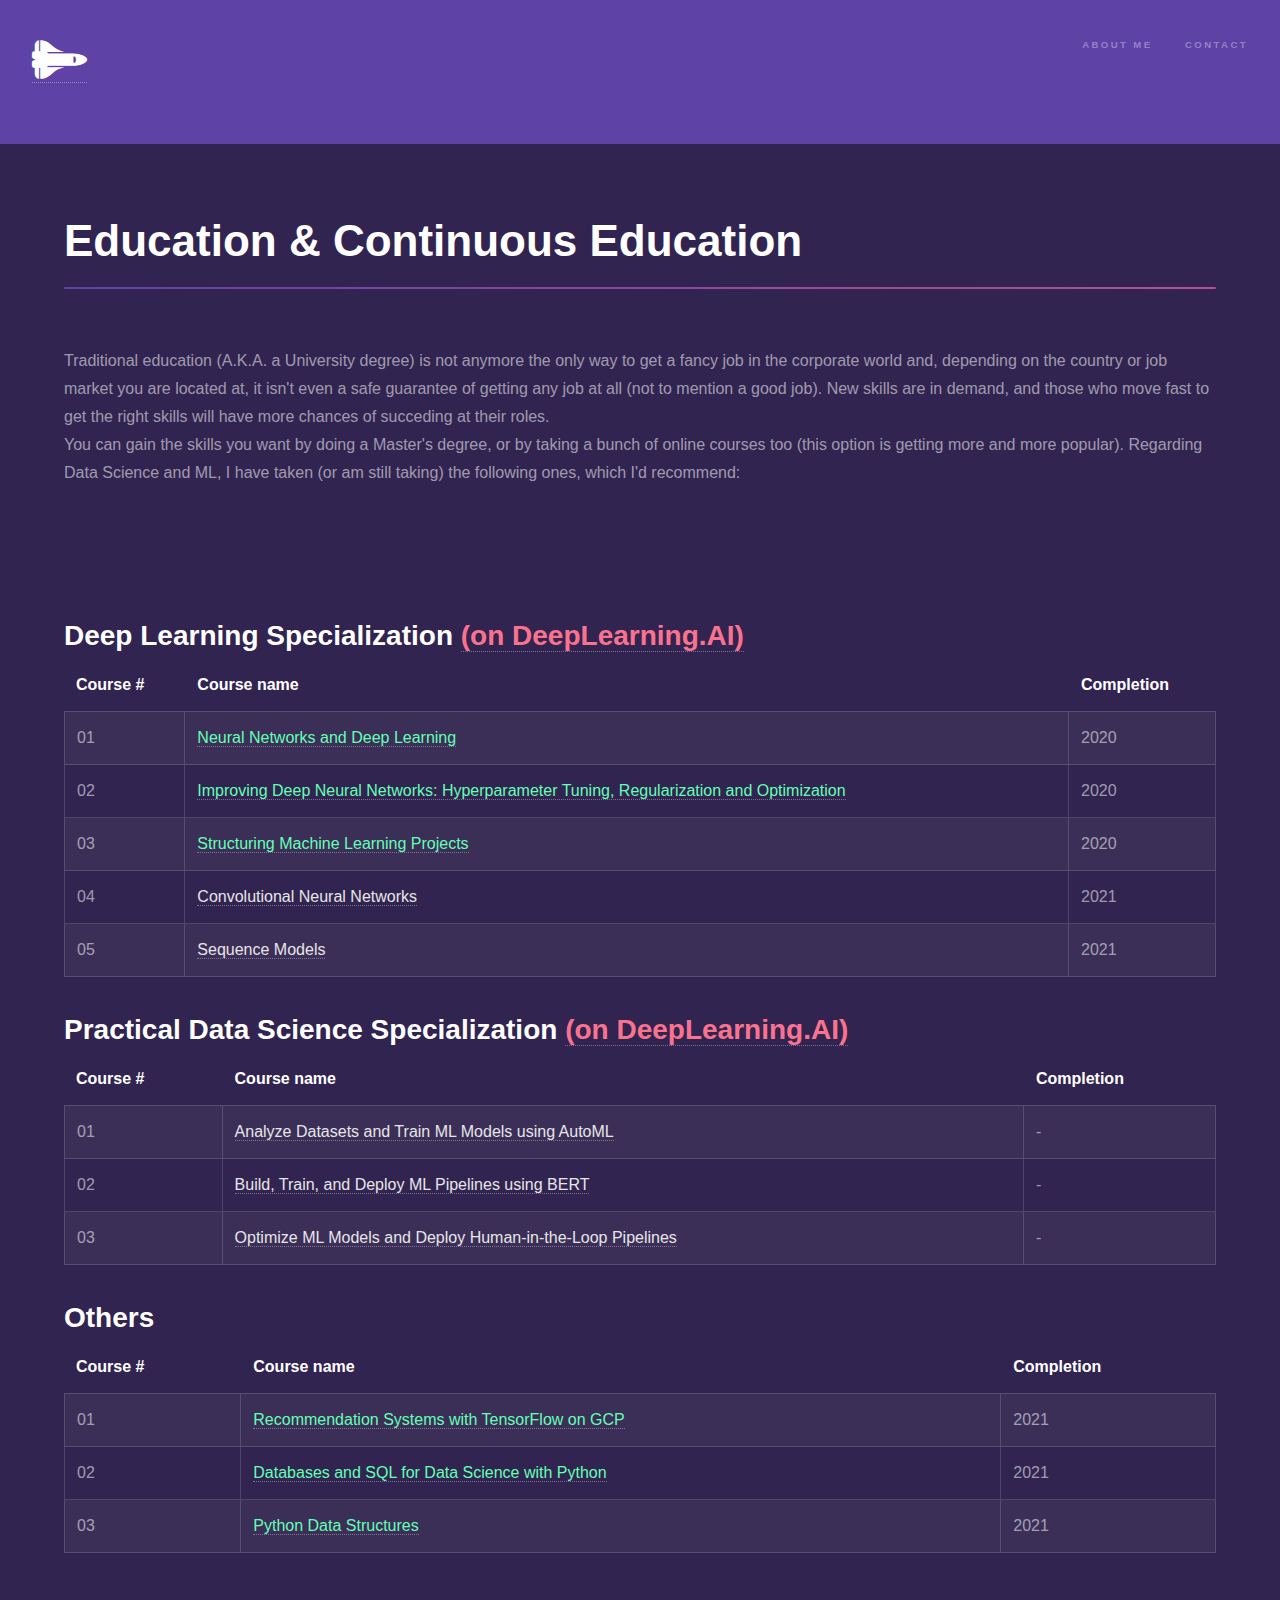
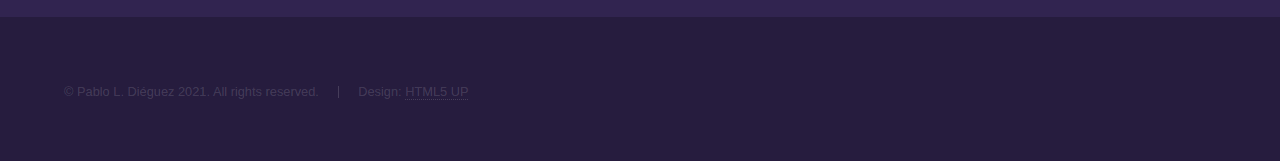
==== commit fdda2415: "Add files via upload" ====
--- a/education.html
+++ b/education.html
@@ -15,19 +15,19 @@
 	<body class="is-preload">
 
 		<!-- Header -->
-			<header id="header">
-				<a href="index.html" class="title"><span class="fas fa-envelope-open-text">Home1</span></a>
-				<a href="index.html" class="title"><span class="fas fa-envelope-open-text"><span class="label">Home2</span></span></a>
-				<h1><a href="index.html" class="fas fa-envelope-open-text"><span class="label"></span></a></h1>
-				<h1><a href="index.html" class="title"><span class="fas fa-envelope-open-text"><span class="label"></span></span></a></h1>
-				<a href="index.html" class="fas fa-space-shuttle"><span class="label"></span></a>
-				<nav>
-					<ul>
-						<li><a href="index.html">About me</a></li>
-						<li><a href="index.html#contactMe">Contact</a></li>
-					</ul>
-				</nav>
-			</header>
+		<header id="header">
+			<!--<a href="index.html" class="title"><span class="fas fa-envelope-open-text">Home1</span></a>-->
+			<!--<a href="index.html" class="title"><span class="fas fa-envelope-open-text"><span class="label">Home2</span></span></a>-->
+			<h1><a href="index.html" class="fas fa-space-shuttle"><span class="label"></span></a></h1>
+			<!--<h1><a href="index.html" class="title"><span class="fas fa-envelope-open-text"><span class="label"></span></span></a></h1>-->
+			<!--<a href="index.html" class="fas fa-space-shuttle"><span class="label"></span></a>-->
+			<nav>
+				<ul>
+					<li><a href="index.html">About me</a></li>
+					<li><a href="index.html#contactMe">Contact</a></li>
+				</ul>
+			</nav>
+		</header>
 
 		<!-- Wrapper -->
 			<div id="wrapper">
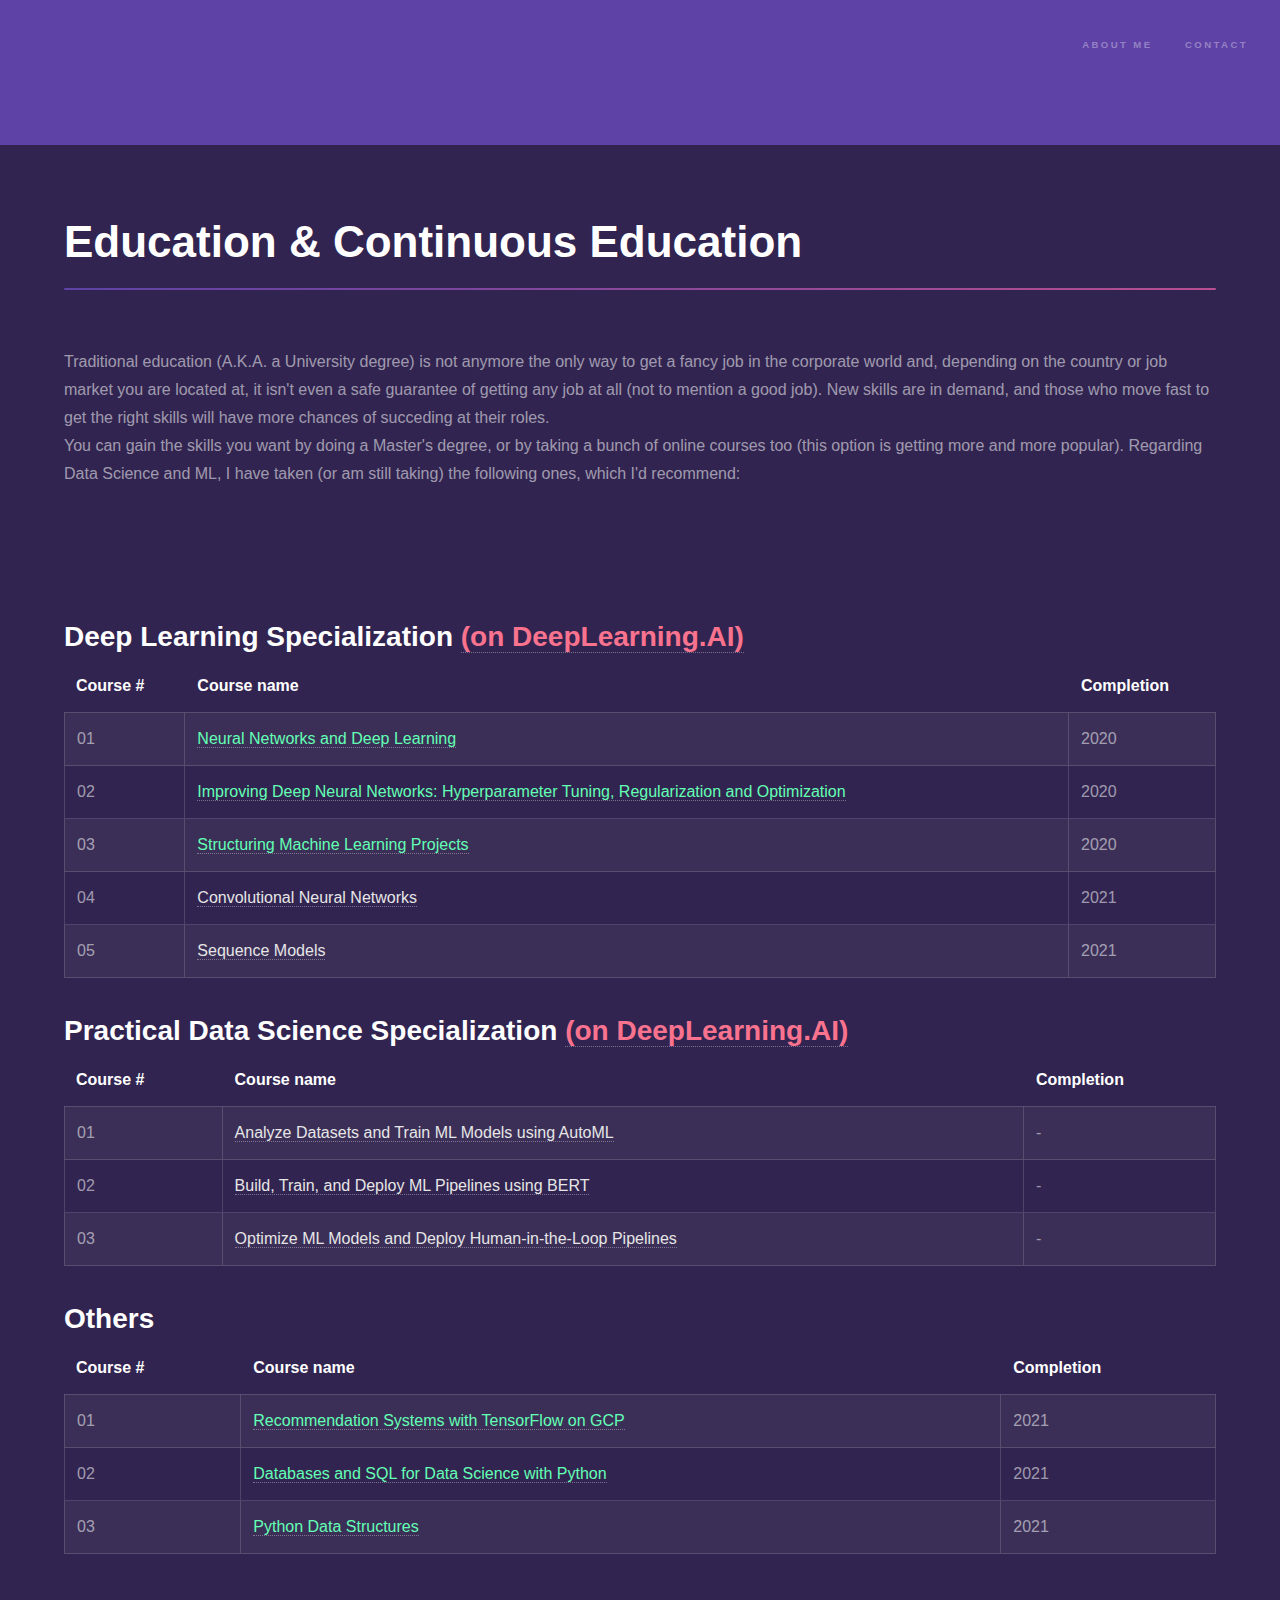
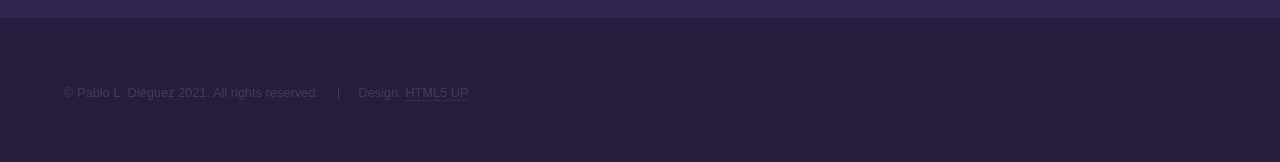
==== commit c8c1821e: "Add files via upload" ====
--- a/education.html
+++ b/education.html
@@ -18,7 +18,7 @@
 		<header id="header">
 			<!--<a href="index.html" class="title"><span class="fas fa-envelope-open-text">Home1</span></a>-->
 			<!--<a href="index.html" class="title"><span class="fas fa-envelope-open-text"><span class="label">Home2</span></span></a>-->
-			<h1><a href="index.html" class="fas fa-space-shuttle"><span class="label"></span></a></h1>
+			<h1><a href="index.html" class="icon brands fa-space-shuttle"><span class="label"></span></a></h1>
 			<!--<h1><a href="index.html" class="title"><span class="fas fa-envelope-open-text"><span class="label"></span></span></a></h1>-->
 			<!--<a href="index.html" class="fas fa-space-shuttle"><span class="label"></span></a>-->
 			<nav>
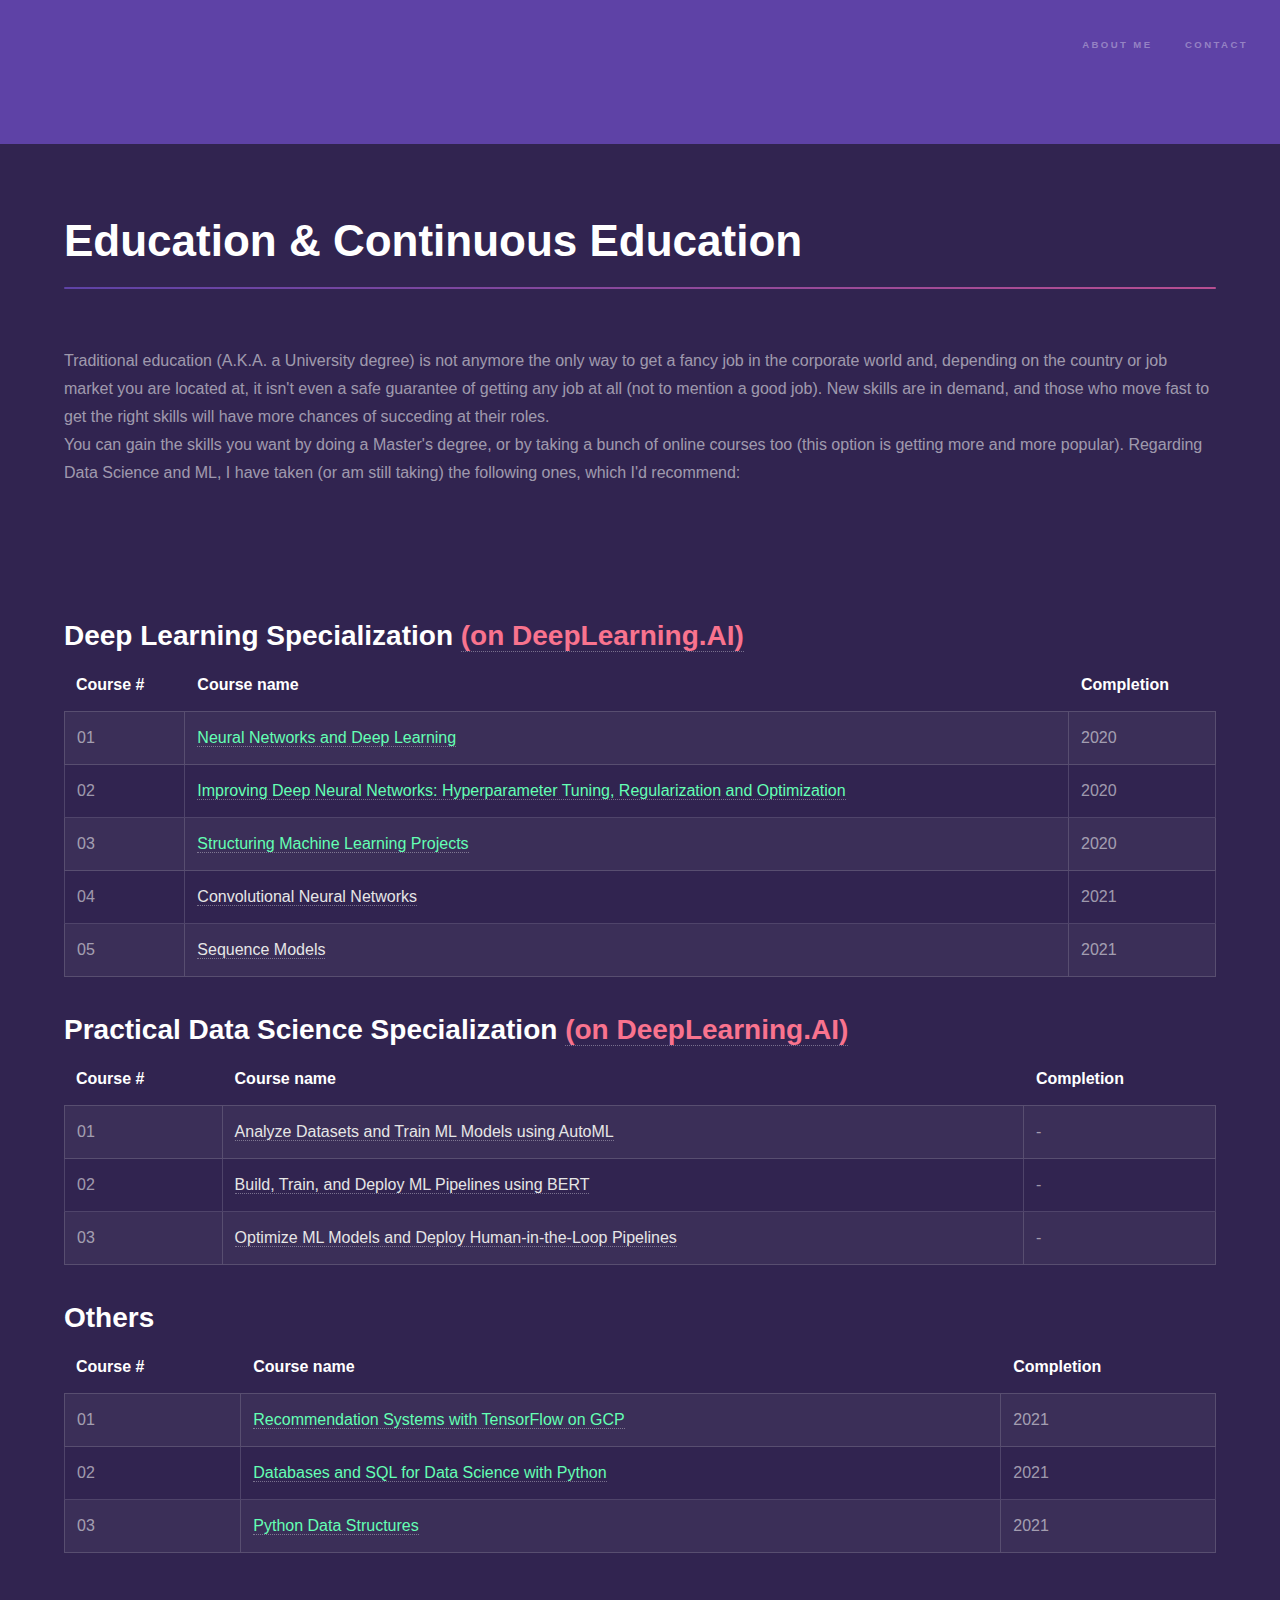
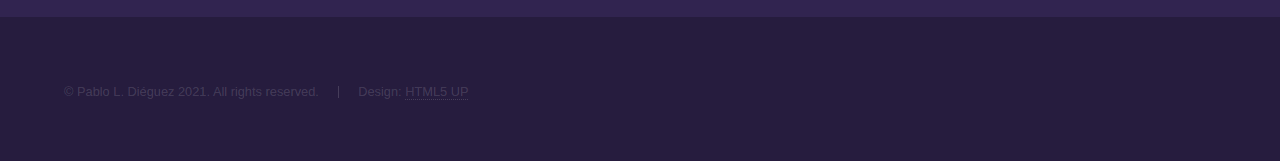
==== commit f4012932: "Add files via upload" ====
--- a/education.html
+++ b/education.html
@@ -18,7 +18,7 @@
 		<header id="header">
 			<!--<a href="index.html" class="title"><span class="fas fa-envelope-open-text">Home1</span></a>-->
 			<!--<a href="index.html" class="title"><span class="fas fa-envelope-open-text"><span class="label">Home2</span></span></a>-->
-			<h1><a href="index.html" class="icon brands fa-space-shuttle"><span class="label"></span></a></h1>
+			<h1><a href="index.html" class="icon brands fas fa-space-shuttle"><span class="label"></span></a></h1>
 			<!--<h1><a href="index.html" class="title"><span class="fas fa-envelope-open-text"><span class="label"></span></span></a></h1>-->
 			<!--<a href="index.html" class="fas fa-space-shuttle"><span class="label"></span></a>-->
 			<nav>
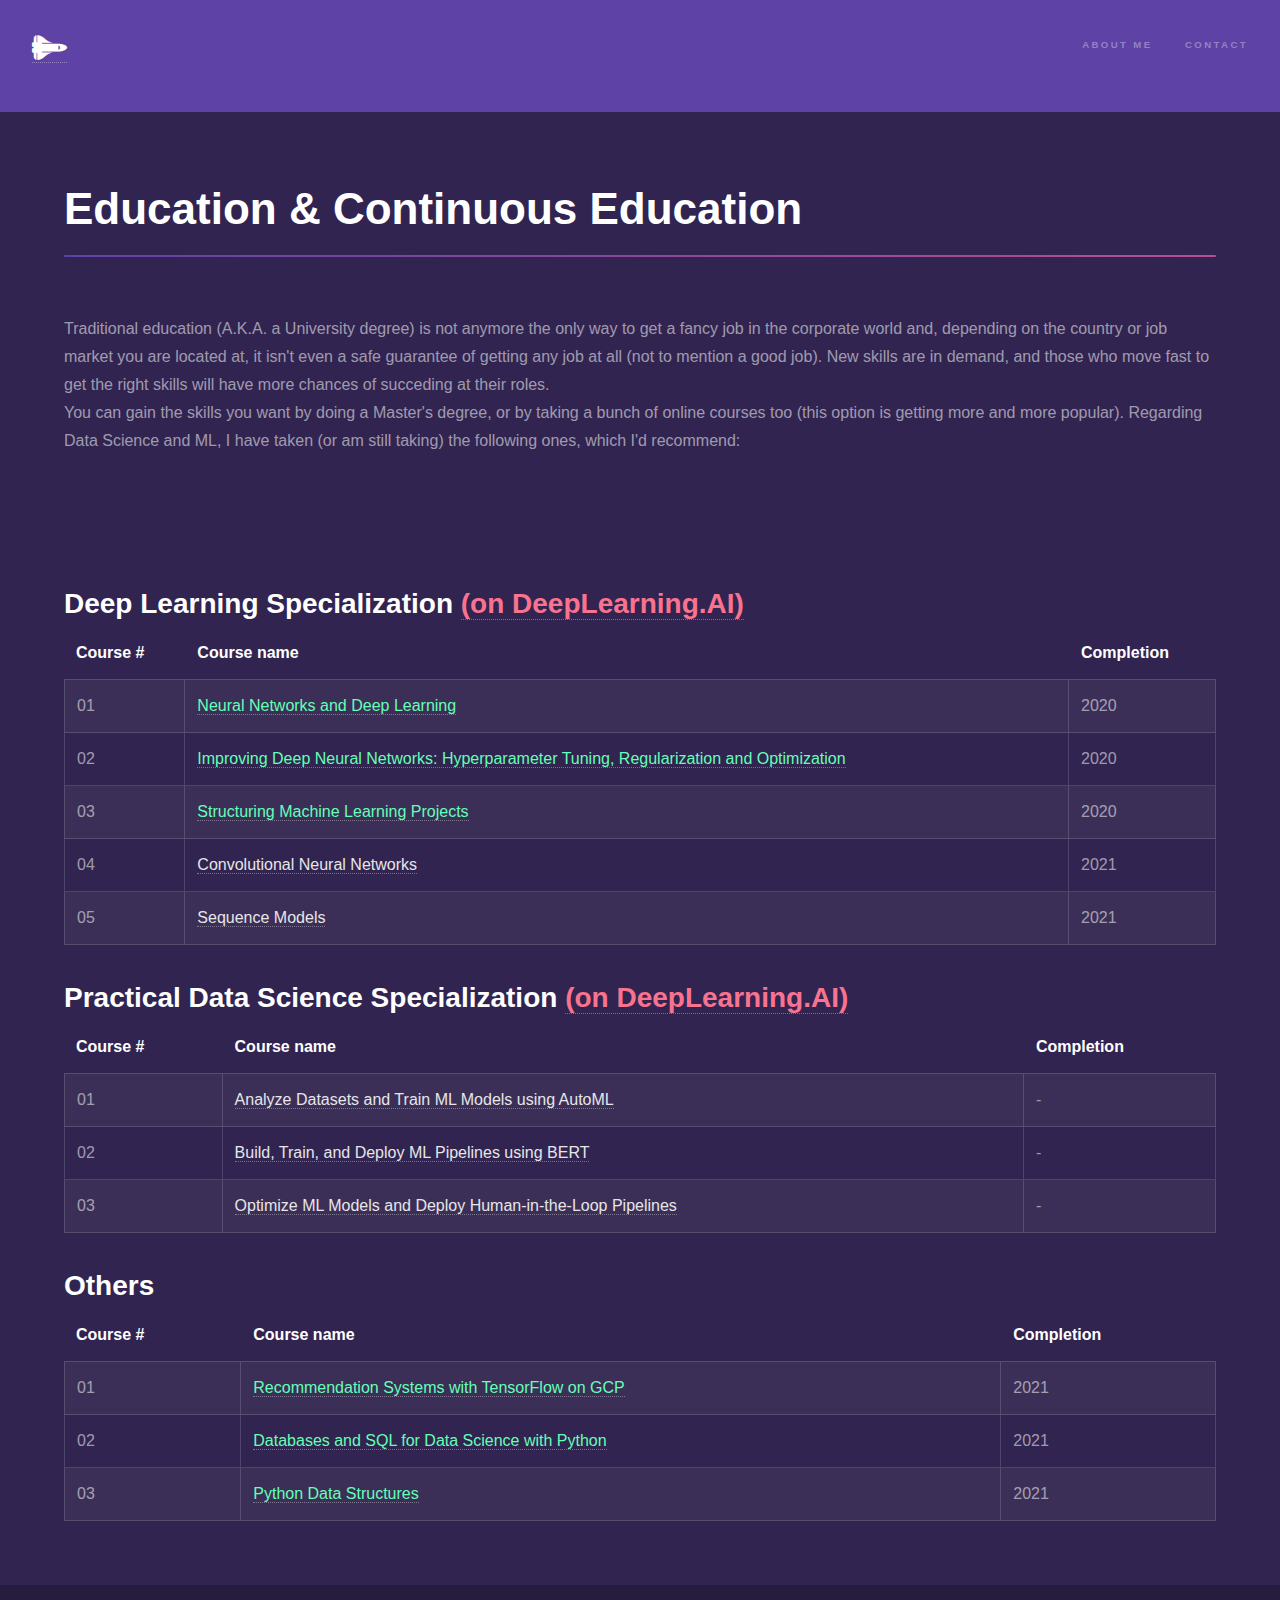
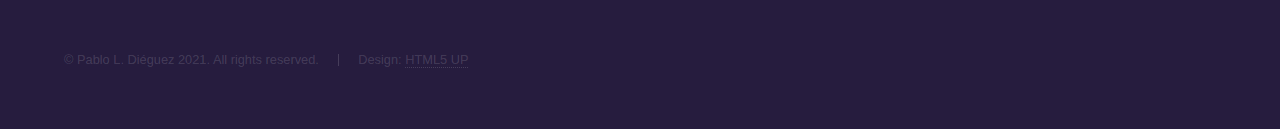
==== commit 07c299f5: "Add files via upload" ====
--- a/education.html
+++ b/education.html
@@ -18,7 +18,7 @@
 		<header id="header">
 			<!--<a href="index.html" class="title"><span class="fas fa-envelope-open-text">Home1</span></a>-->
 			<!--<a href="index.html" class="title"><span class="fas fa-envelope-open-text"><span class="label">Home2</span></span></a>-->
-			<h1><a href="index.html" class="icon brands fas fa-space-shuttle"><span class="label"></span></a></h1>
+			<h2><a href="index.html" class="fas fa-space-shuttle"><span class="label"></span></a></h2>
 			<!--<h1><a href="index.html" class="title"><span class="fas fa-envelope-open-text"><span class="label"></span></span></a></h1>-->
 			<!--<a href="index.html" class="fas fa-space-shuttle"><span class="label"></span></a>-->
 			<nav>
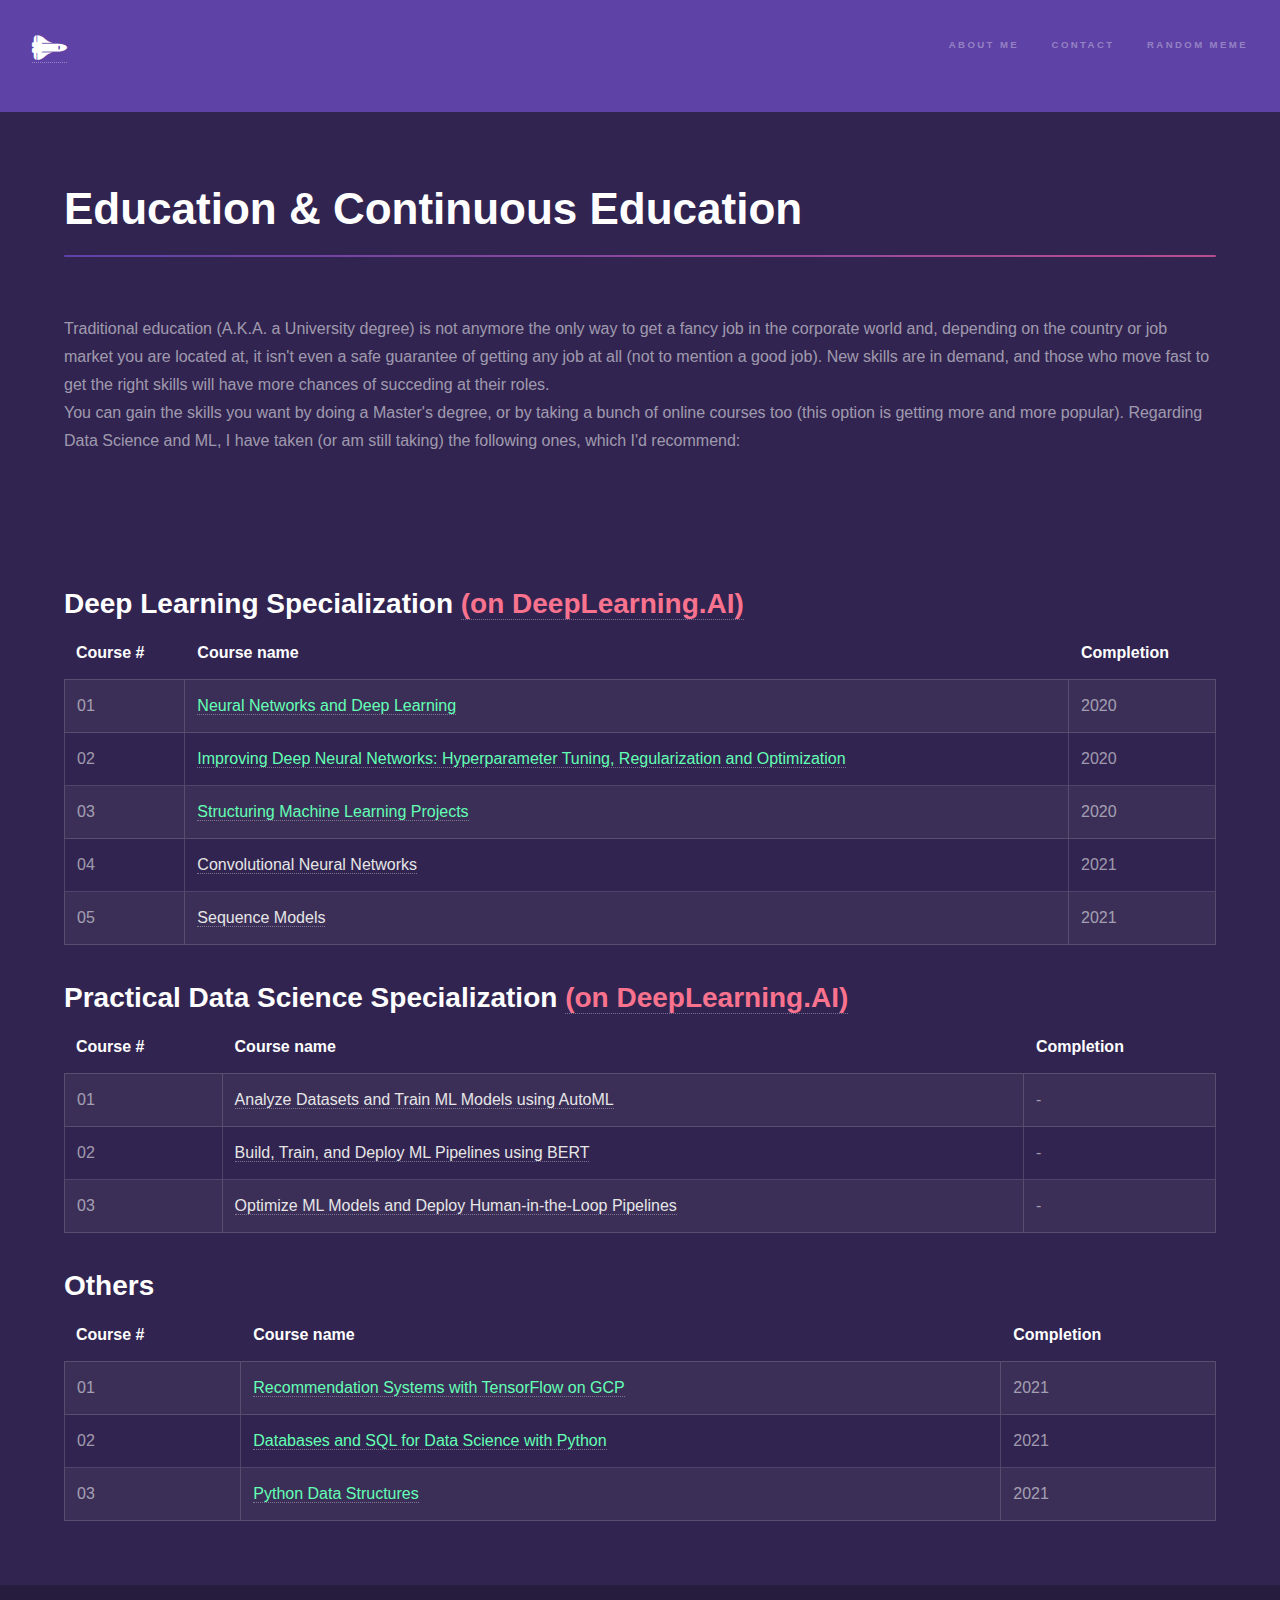
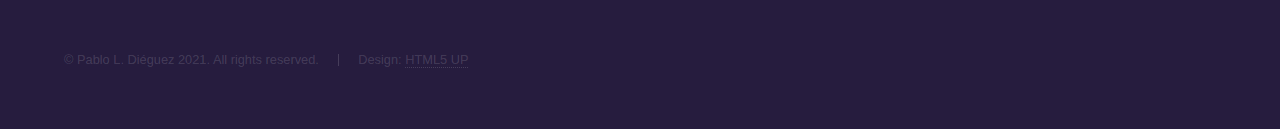
==== commit 4242f9b1: "Add files via upload" ====
--- a/education.html
+++ b/education.html
@@ -25,6 +25,7 @@
 				<ul>
 					<li><a href="index.html">About me</a></li>
 					<li><a href="index.html#contactMe">Contact</a></li>
+					<li><a href="9gag.com/shuffle">Random meme</a></li>
 				</ul>
 			</nav>
 		</header>
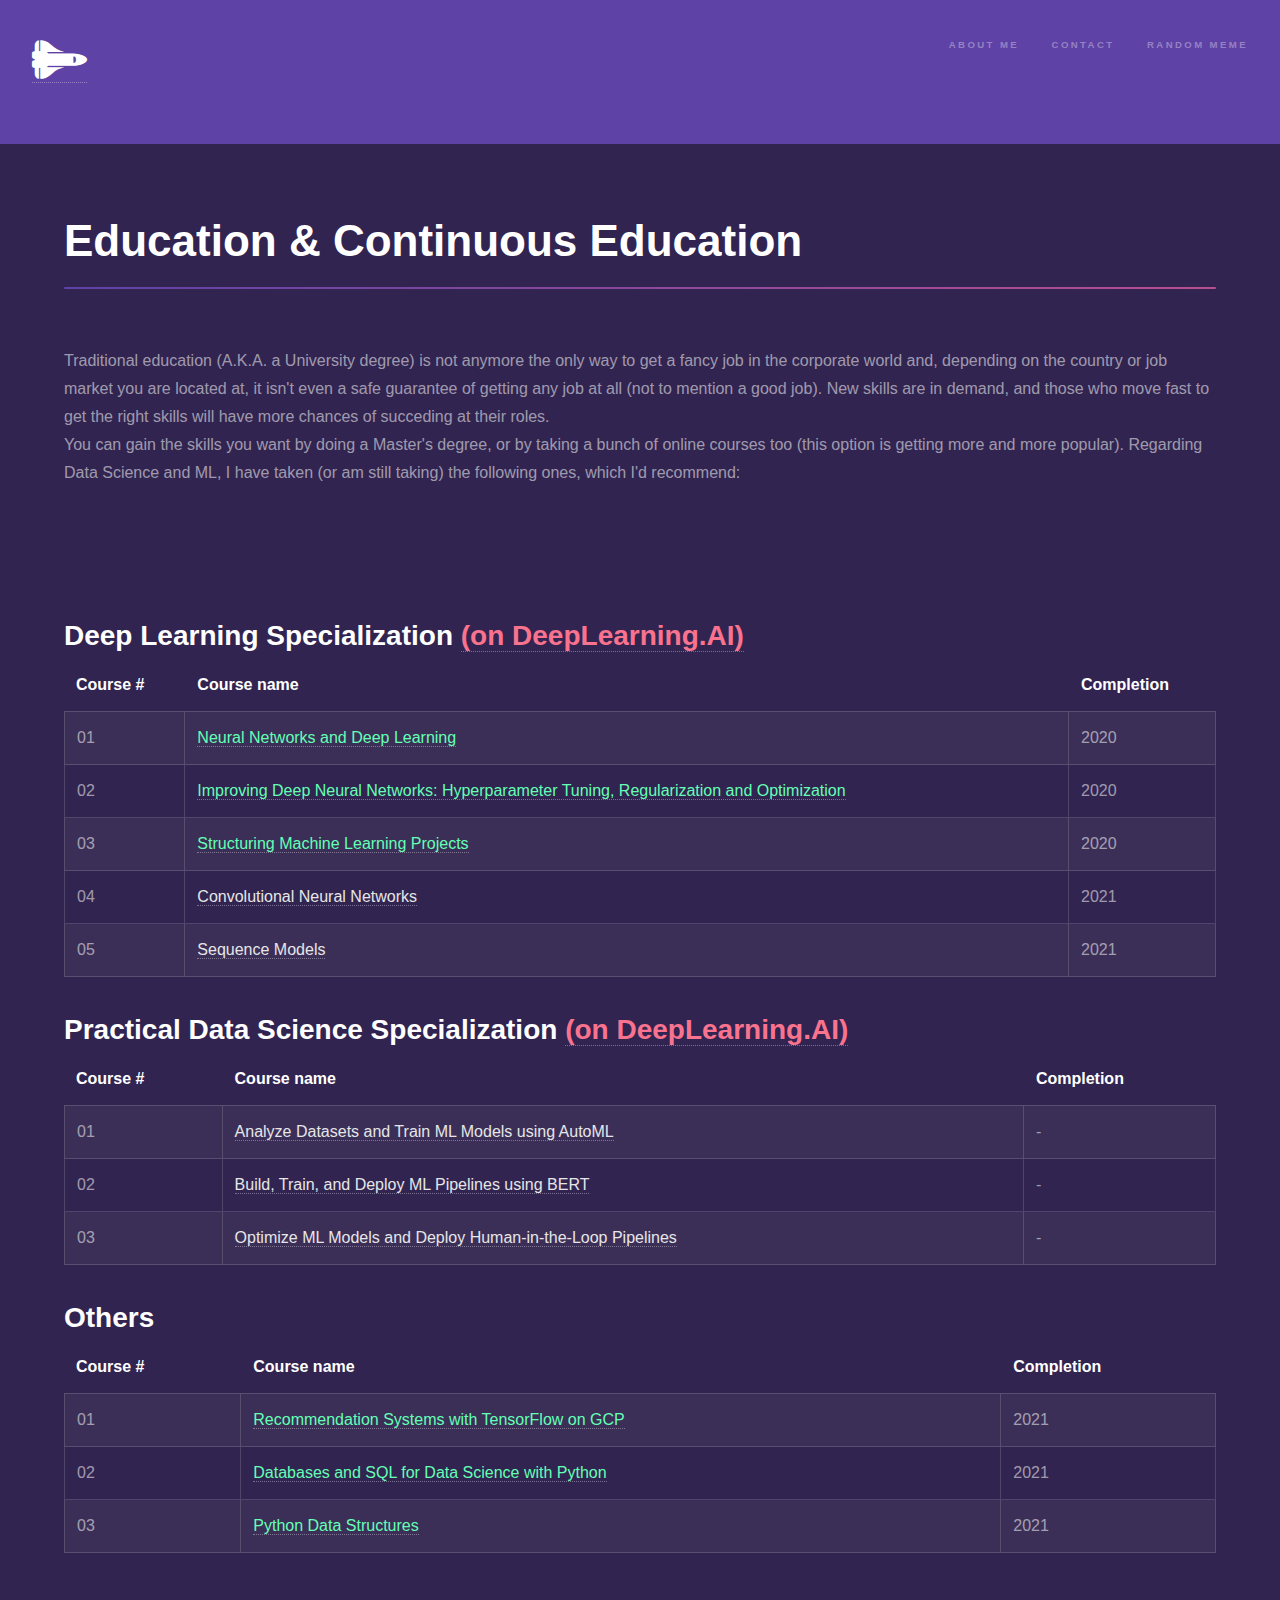
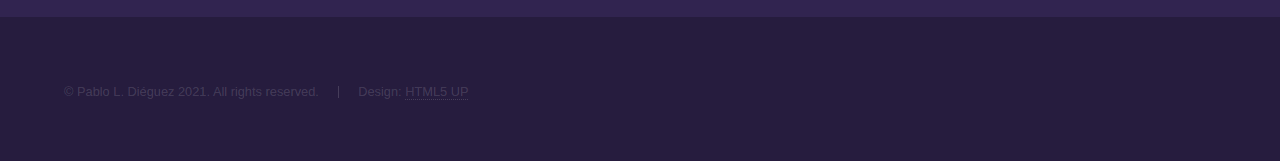
==== commit a33c13f0: "Add files via upload" ====
--- a/education.html
+++ b/education.html
@@ -18,14 +18,14 @@
 		<header id="header">
 			<!--<a href="index.html" class="title"><span class="fas fa-envelope-open-text">Home1</span></a>-->
 			<!--<a href="index.html" class="title"><span class="fas fa-envelope-open-text"><span class="label">Home2</span></span></a>-->
-			<h2><a href="index.html" class="fas fa-space-shuttle"><span class="label"></span></a></h2>
+			<h1><a href="index.html" class="fas fa-space-shuttle"><span class="label"></span></a></h1>
 			<!--<h1><a href="index.html" class="title"><span class="fas fa-envelope-open-text"><span class="label"></span></span></a></h1>-->
 			<!--<a href="index.html" class="fas fa-space-shuttle"><span class="label"></span></a>-->
 			<nav>
 				<ul>
 					<li><a href="index.html">About me</a></li>
 					<li><a href="index.html#contactMe">Contact</a></li>
-					<li><a href="9gag.com/shuffle">Random meme</a></li>
+					<li><a href="http://9gag.com/shuffle">Random meme</a></li>
 				</ul>
 			</nav>
 		</header>
